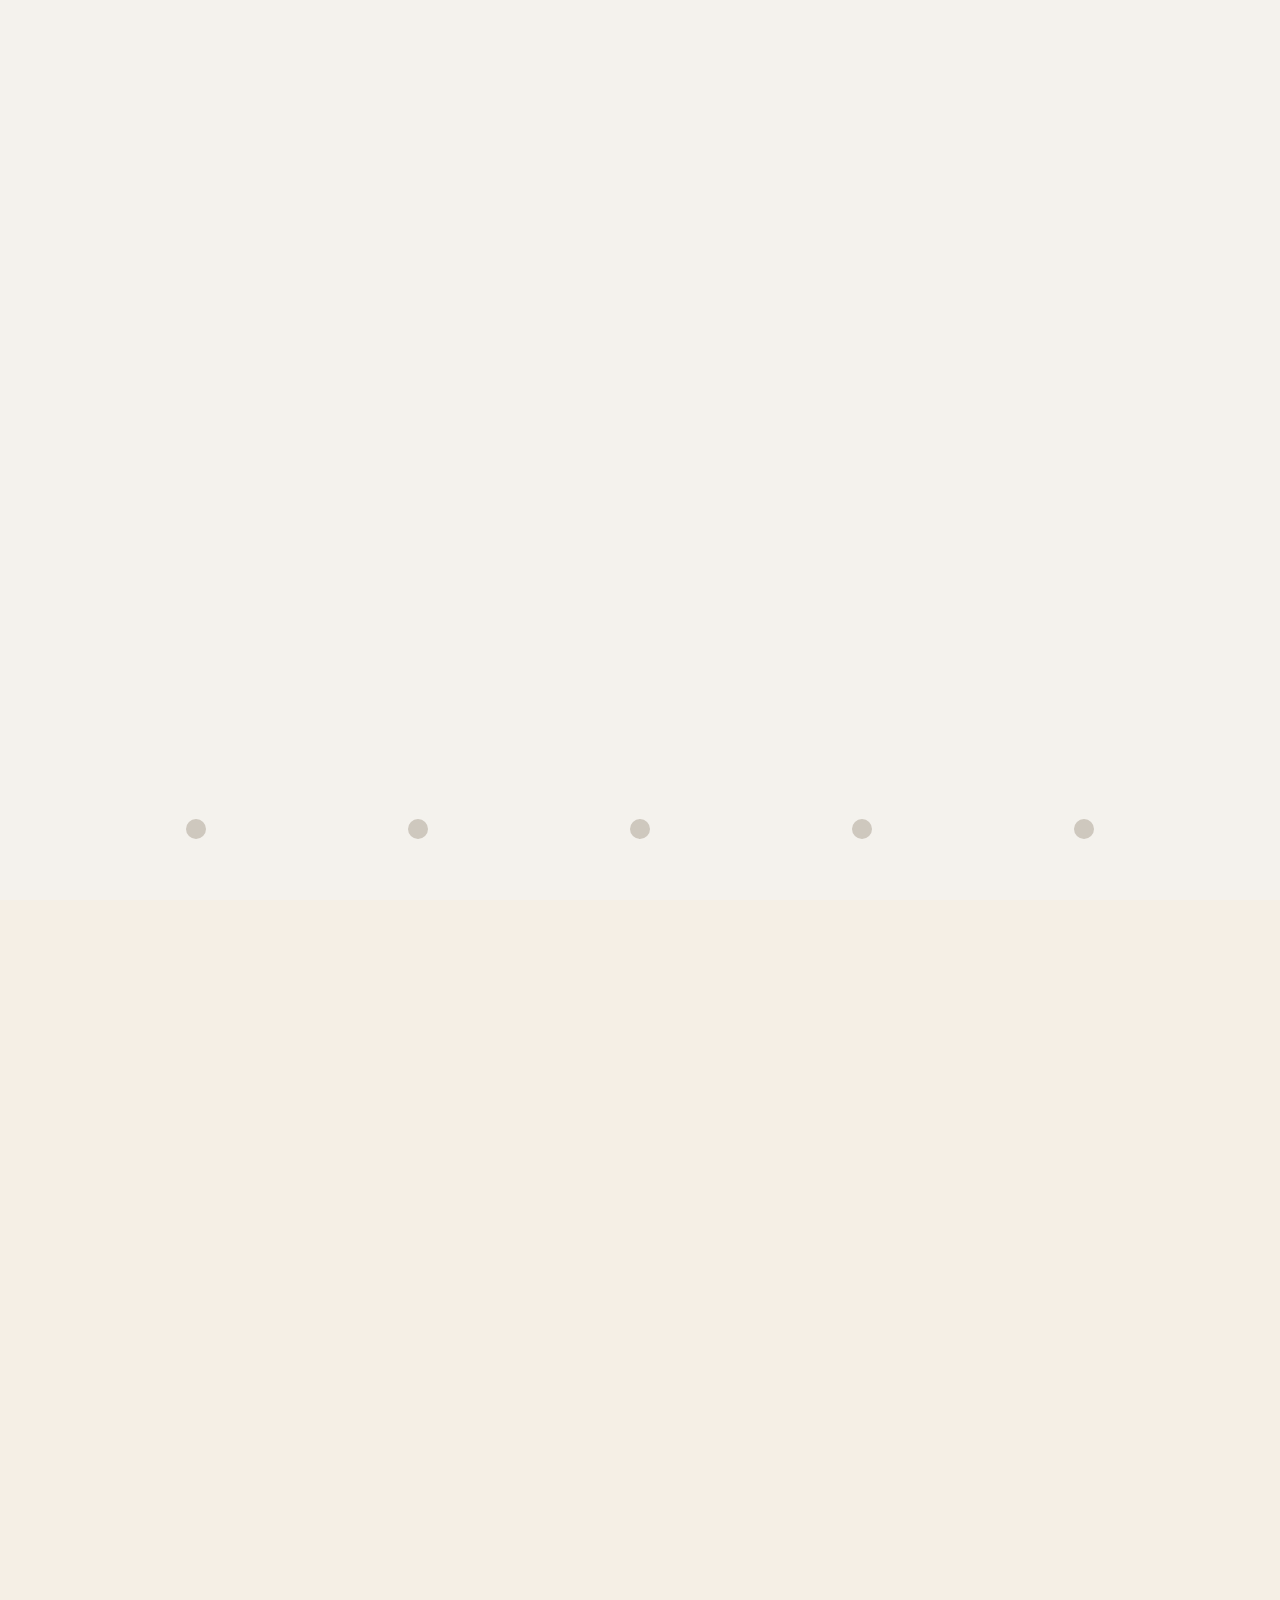
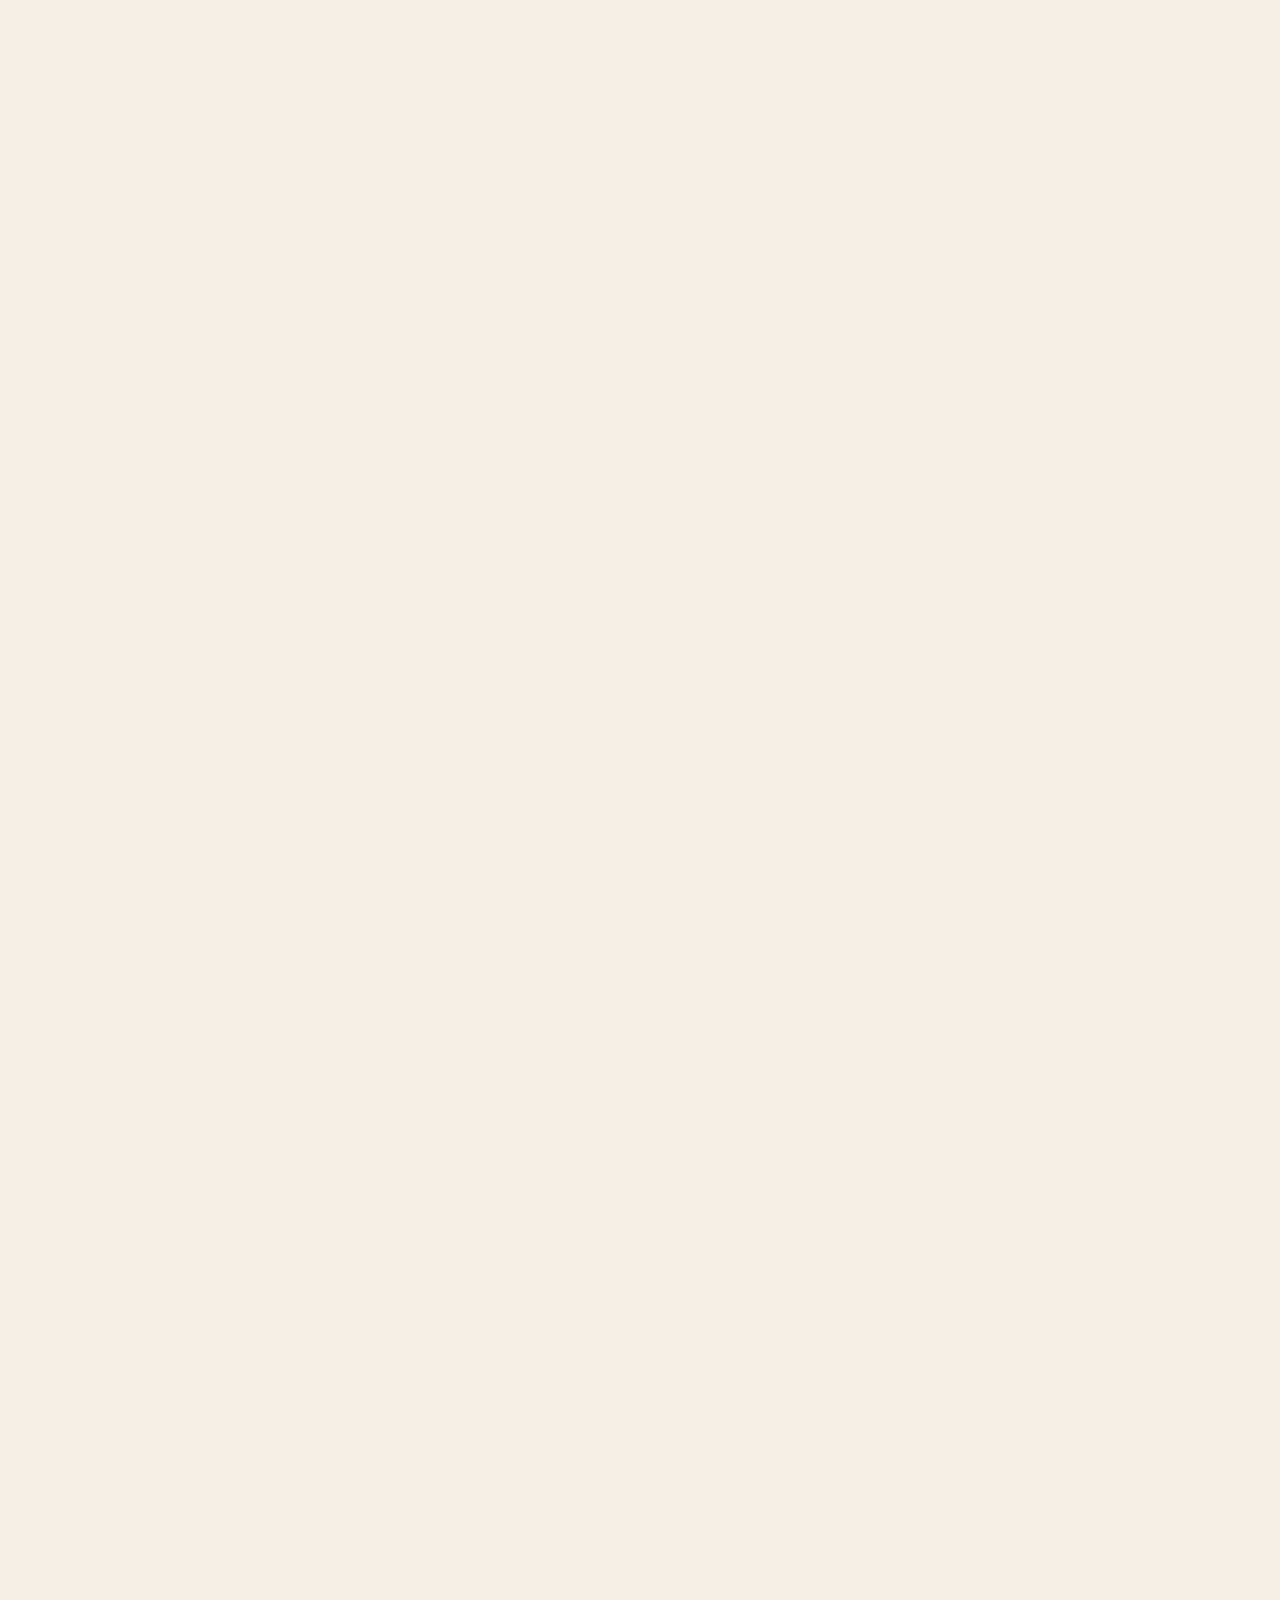
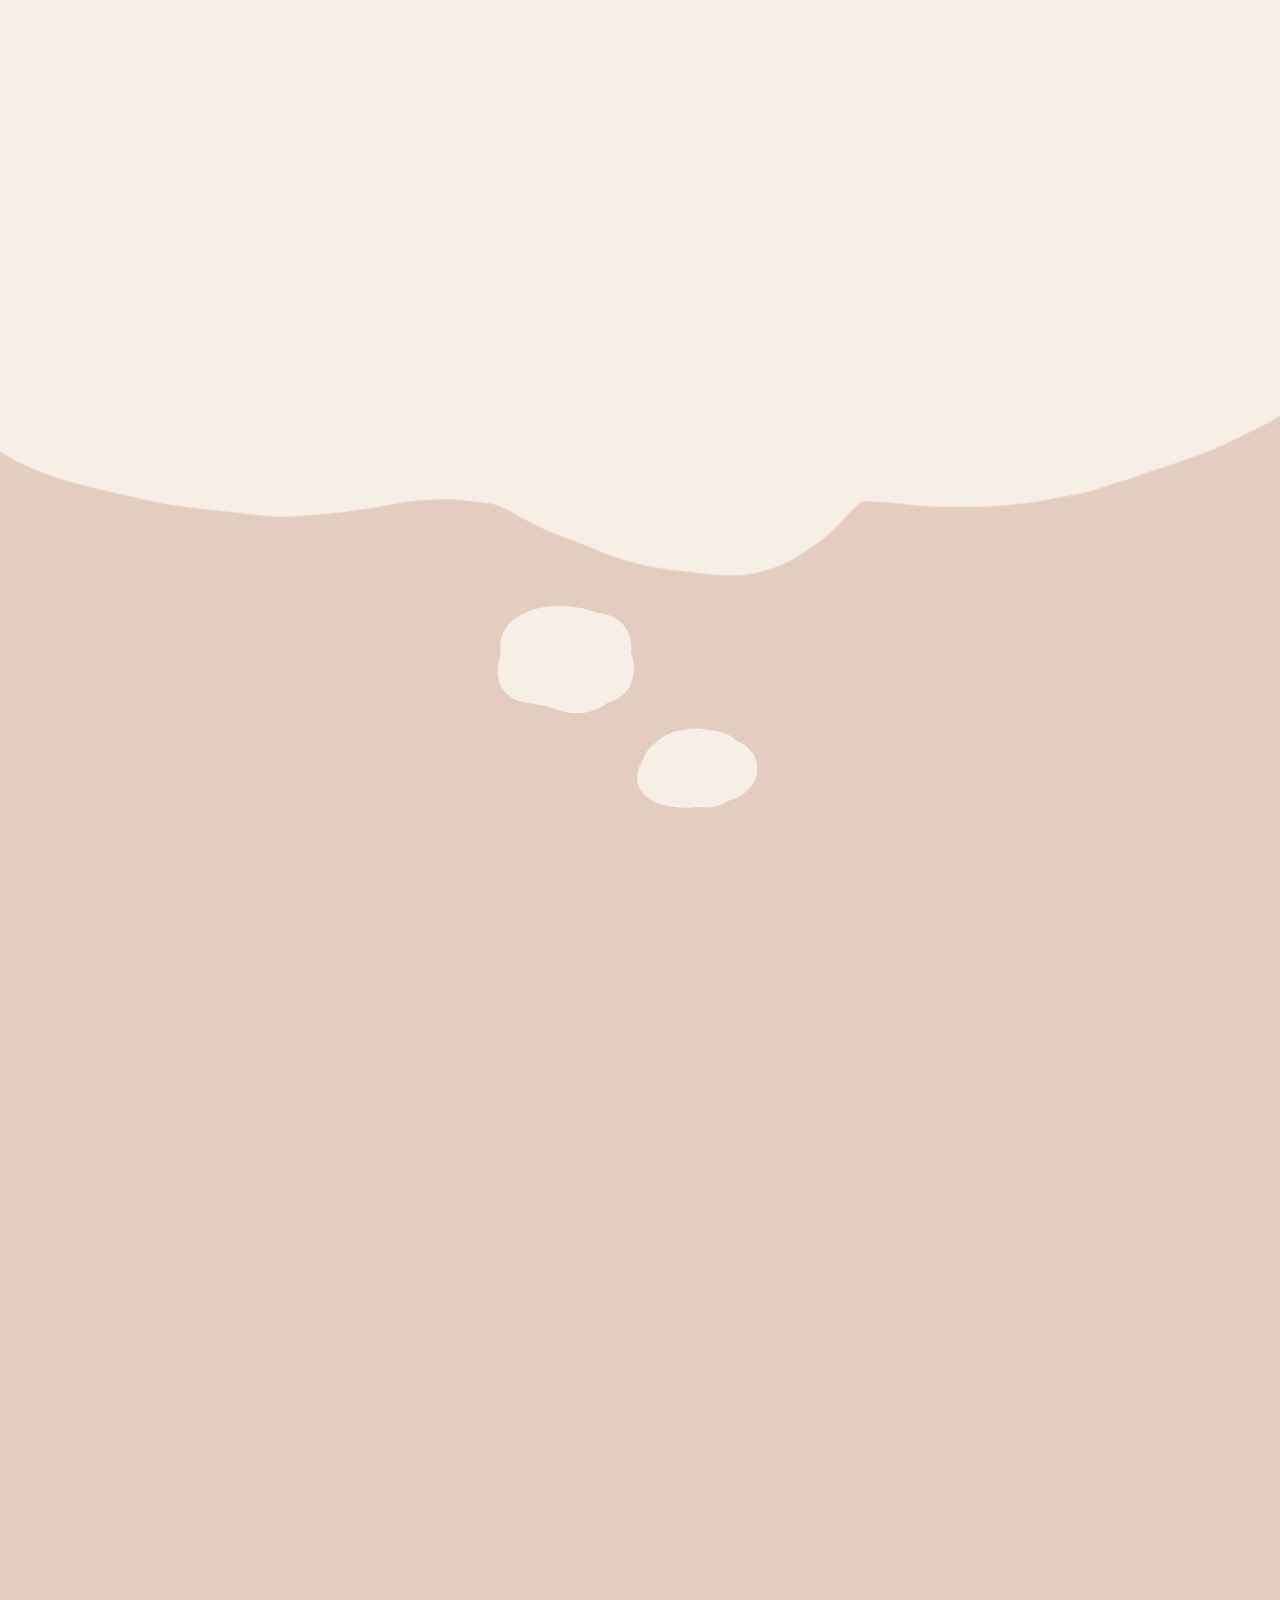
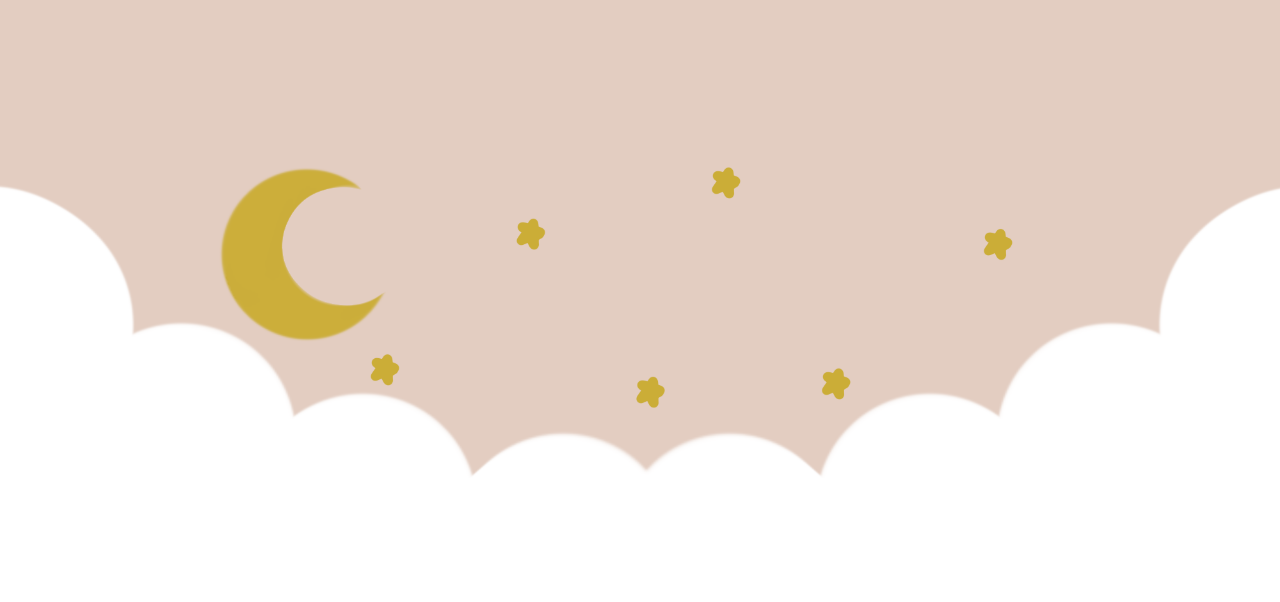
==== index.html @ 7e140991 "Add files via upload" ====
<!DOCTYPE html>
<html lang="ja">
<head>
    <meta charset="UTF-8">
    <meta name="viewport" content="width=device-width, initial-scale=1.0">

    <!-- フォント -->
    <link rel="preconnect" href="https://fonts.googleapis.com">
    <link rel="preconnect" href="https://fonts.gstatic.com" crossorigin>
    <link href="https://fonts.googleapis.com/css2?family=Noto+Sans+JP&family=Zen+Maru+Gothic&display=swap" rel="stylesheet">

    <!-- ファビコン -->
    <link rel="icon" href="./img/favicon.ico" />
    <link rel="apple-touch-icon" sizes="180x180" href="./img/favicon.ico">

    <!-- script jquery -->
    <script src="https://code.jquery.com/jquery-3.6.1.min.js"></script>
    <script src="./main.js"></script>


    <!-- 横スクロール -->
    <!-- <script src="https://cdnjs.cloudflare.com/ajax/libs/gsap/3.10.4/gsap.min.js"></script>
    <script src="https://cdnjs.cloudflare.com/ajax/libs/gsap/3.10.4/ScrollTrigger.min.js"></script> -->

    <!-- css -->
    <link rel="stylesheet" href="./style.css">

    <title>ポートフォリオ</title>

</head>
<body class="scroll scroll1">


    <div id="splash">
        <div id="splash_logo"></div>
    </div>

    <!-- ヘッダー -->

    <header>

        <!-- ナビゲーション -->


        <nav class="nav-1">
            <ul class="nav-2">
                <li>
                    <a href="#section1" class="box01 b1">
                        <div class="pop1">
                            <div class="pop"></div>
                        </div>
                    </a>
                </li>

                <li>
                    <a href="#section2"  class="box02 b1">
                        <div class="pop1">
                            <div class="pop"></div>
                        </div>
                    </a>
                </li>

                <li>
                    <a href="#section3"  class="box03 b1">
                        <div class="pop1">
                            <div class="pop"></div>
                        </div>
                    </a>
                </li>

                <li>
                    <a href="#section4"  class="box04 b1">
                        <div class="pop1">
                            <div class="pop"></div>
                        </div>
                    </a>
                </li>

                <li>
                    <a href="#section5"  class="box05 b1">
                        <div class="pop1">
                            <div class="pop"></div>
                        </div>
                    </a>
                </li>
            </ul>
        </nav>

        <!-- スマホナビゲーション 500px -->

        <nav class="sumaho">
            <nav class="button" id="target"></nav>

            <nav id="resnav" class="nav">

                <ul>
                    <li>
                        <a href="#section1">
                            <div class="btn"><h3>ごあいさつ</h3></div>
                        </a>
                    </li>

                    <li>
                        <a href="#section2">
                            <div class="btn"><h3>お<ruby>仕事<rt>しごと</rt></ruby>について</h3></div>
                        </a>
                    </li>

                    <li>
                        <a href="#section3">
                            <div class="btn"><h3><ruby>自己紹介<rt>じこしょうかい</rt></ruby></h3></div>
                        </a>
                    </li>

                    <li>
                        <a href="#section4">
                            <div class="btn"><h3><ruby>制作物<rt>せいさくぶつ</rt></ruby></h3></div>
                        </a>
                    </li>

                    <li>
                        <a href="#section5">
                            <div class="btn"><h3>お<ruby>問<rt>と</rt></ruby>い<ruby>合<rt>あ</rt></ruby>わせ</h3></div>
                        </a>
                    </li>

                </ul>

            </nav>
        </nav>


    </header>


    <!-- メイン -->
    
    <main class="mainscr scroll2">

        

        <!-- 一枚目 -->

        <section class="first secscr item" id="section1">

            <div class="box1">

                <!-- 左 -->
                <div class="box-left1">

                    <div class="pic">
                        <img src="./img/sec01.png" alt="はじめまして" class="anime2">
                    </div>
                
                    <div class="text1 anime3">
                        <h3>
                            ポートフォリオをご<ruby>覧<rt>らん</rt></ruby>いただき、ありがとうございます。
                        </h3>
                        <h3>
                            おおたに まゆみ と<ruby>申<rt>もう</rt></ruby>します。
                        </h3>
                        <h3>
                            <ruby>最後<rt>さいご</rt></ruby>までご<ruby>覧<rt>らん</rt></ruby>いただければ<ruby>幸<rt>さいわ</rt></ruby>いです。
                        </h3>
                        <h3 class="kurikku">
                            <ruby>下<rt>した</rt></ruby>の<ruby>丸<rt>まる</rt></ruby>いボタンをクリックして、お<ruby>進<rt>すす</rt></ruby>みください。
                        </h3>
                    </div>
                
                </div>

                <!-- 右 -->
                <div class="box-right1">
                    <div class="anime1 fuwa1 fuwa2">
                        <img src="./img/sec1-2.png" class="image" alt="まばたき１">
                        <img src="./img/sec1-1.png" class="image" alt="まばたき２">
                        <img src="./img/sec1-2.png" class="image" alt="まばたき１">
                        <img src="./img/sec1-1.png" class="image" alt="まばたき２">
                        <img src="./img/sec1-3.png" class="image" alt="手を振る">
                    </div>
                </div>

            </div>

        </section>


        <!-- 二枚目 -->

        <section class="second secscr item" id="section2">
            <div class="box2 fadein1"></div>
            <div class="box1">

                <!-- 左 -->
                <div class="box-left1">

                    <div class="pic">
                        <img src="./img/sec02.png" alt="お仕事について"  class="fadein2">
                    </div>
                
                    <div class="text1 fadein3">
                        <h3>
                            <ruby>前職<rt>ぜんしょく</rt></ruby>では、<ruby>介護福祉士<rt>かいごふくしし</rt></ruby>をしていました。
                            <ruby>引<rt>ひ</rt></ruby>っ<ruby>越<rt>こ</rt></ruby>しが<ruby>決<rt>き</rt></ruby>まったとき、
                            なにか<ruby>別<rt>べつ</rt></ruby>のことにも<ruby>挑戦<rt>ちょうせん</rt></ruby>してみたいと<ruby>考<rt>かんが</rt></ruby>え、プログラミングに<ruby>手<rt>て</rt></ruby>を<ruby>出<rt>だ</rt></ruby>しました。
                            まだまだ<ruby>経験不足<rt>けいけんぶそく</rt></ruby>ではありますが、<ruby>身<rt>み</rt></ruby>に<ruby>付<rt>つ</rt></ruby>けられるように
                            <ruby>頑張<rt>がんば</rt></ruby>っています。
                        </h3>
                    </div>
                
                </div>

                <!-- 右 -->
                <div class="box-right1">
                    <div class="fuwa1 fadein1 img2">
                        <img src="./img/sec2-1.png"  class="image2" alt="洗濯物を干す１">
                        <img src="./img/sec2-2.png"  class="image2" alt="洗濯物を干す２">
                    </div>
                </div>

            </div>

        </section>

        
        

        <!-- 三枚目 -->
    
        <section class="third secscr item" id="section3">
            <div class="box3 fadein1"></div>
            <div class="box1">

                <!-- 左 -->
                <div class="box-left1">

                    <div class="pic">
                        <img src="./img/sec03.png" alt="自己紹介" class="fadein2">
                    </div>
                
                    <div class="text1  fadein3 read">
                        <h3>
                            <ruby>食<rt>た</rt></ruby>べることが<ruby>好<rt>す</rt></ruby>きです。<ruby>同居人<rt>どうきょにん</rt></ruby>と、
                            おいしいものを<ruby>食<rt>た</rt></ruby>べることが<ruby>最近<rt>さいきん</rt></ruby>の<ruby>幸<rt>しあわ</rt></ruby>せです。
                            お<ruby>休<rt>やす</rt></ruby>みの<ruby>日<rt>ひ</rt></ruby>には、ドライブをしながらスタバの<ruby>新作<rt>しんさく</rt></ruby>を
                            <ruby>飲<rt>の</rt></ruby>んだり、アニメやドラマを<ruby>一気見<rt>いっきみ</rt></ruby>しています。
                            <ruby>最近<rt>さいきん</rt></ruby>は、〇を<ruby>見<rt>み</rt></ruby>ています。
                        </h3>
                        <a href="./自己紹介詳細/index.html">... Read more</a>
                    </div>
                
                </div>

                <!-- 右 -->
                <div class="box-right1">
                    <div class="fuwa1 fadein1">
                        <img src="./img/sec3.png"  class="image3" alt="食べる">
                    </div>
                </div>

            </div>
        </section>

        <!-- 四枚目 -->

        <section class="first secscr item" id="section4">
            <div class="box4 fadein1"></div>
            <div class="box1">

                <!-- 左 -->
                <div class="box-left1">

                    <div class="pic">
                        <img src="./img/sec04.png" alt="制作物" class="fadein2">
                    </div>
                
                    <div class="text1 fadein3 read">
                        <h3>
                            <ruby>学校<rt>がっこう</rt></ruby>での<ruby>制作物<rt>せいさくぶつ</rt></ruby>をまとめました。
                            <ruby>少<rt>すく</rt></ruby>なくはありますが、ご<ruby>覧<rt>らん</rt></ruby>いただけると<ruby>幸<rt>さいわ</rt></ruby>いです。
                        </h3>
                        <a href="./制作物/index.html">... Read more</a>
                    </div>
                
                </div>

                <!-- 右 -->
                <div class="box-right1">
                    <div class="fuwa1 fadein1">
                        <img src="./img/sec4-1.png"  class="image4" alt="湯気とお風呂">
                        <img src="./img/sec4-2.png"  class="image4" alt="湯気とお風呂">
                    </div>
                </div>

            </div>

        </section>
        <div class="dream">
            <img src="./img/dream.png" alt="夢">
        </div>

        <!-- 五枚目 -->
 
        <section class="first secscr item  night" id="section5">
            <div class="box5 fadein1"></div>
            <div class="box1 last">

                <!-- 左 -->
                <div class="box-left1">

                    <div class="pic">
                        <img src="./img/sec05.png" alt="見てくださり、ありがとうございました" class="fadein2">
                    </div>
                
                    <div class="text1 fadein3">
                        <h3>
                            ここまでご<ruby>覧<rt>らん</rt></ruby>いただき、ありがとうございました。
                            なにかございましたら、<ruby>下記<rt>かき</rt></ruby>よりお<ruby>気軽<rt>きがる</rt></ruby>にご<ruby>連絡<rt>れんらく</rt></ruby>ください。
                        </h3>
                        <div class="mail">
                            <a href="mailto:">
                                <img src="./img/mail.png" alt="メール">
                                お問い合わせ
                            </a>
                        </div>
                    </div>
                
                </div>

                <!-- 右 -->
                <div class="box-right1">
                    <div class="fuwa1 fadein1">
                        <img src="./img/sec5-1.png"  class="image5" alt="寝てる">
                        <img src="./img/sec5-2.png"  class="image5" alt="寝てる">
                    </div>
                </div>

            </div>

        </section>
    
    </main>

    <!-- フッター -->
    <footer>
            <img src="./img/footer.png" alt="夜の空の上">
    </footer>
    
    <!-- レスポンシブ ナビ -->
    <script>

// ナビゲーションが消える
$(window).scroll(function () {
    var check = window.pageYOffset; //現在のスクロール位置を取得
    var docHeight = $(document).height(); //ページ全体の高さを取得
    var dispHeight = $(window).height(); //表示されている高さを取得
    if(check > docHeight-dispHeight-60){ //消えるときのフッターからの距離を数字で調整※サイトに合わせて変更
      $('.nav-1').fadeOut(300); //数字が大きいほどゆっくり消える
    }else{
      $('.nav-1').fadeIn(300); //数字が大きいほどゆっくり出る
    }
  });



$(function () {
  $('#target').click(() => {
    $('#target').toggleClass('button2');
    $('#resnav').toggleClass('nav_active');
  });
  // ナビ内リンクでジャンプ時、メニューを閉じる

  $('.btn').click(() => {
    $('#target').removeClass('button2');
    $('#resnav').removeClass('nav_active');
  });
});
    </script>
    
</body>
</html>
---- style.css ----
@charset "utf-8";

* {
    margin: 0;
    padding: 0;
    box-sizing: border-box;
}


/* 共通 */

h3,
a {
    /* 文字 */
    font-family: 'Noto Sans JP', sans-serif;
    font-family: 'Zen Maru Gothic', serif;
    font-size: 16px;
    text-decoration: none;
}

h3 {
    color: #665f51;
}

.secscr a {
    color:  rgb(227, 205, 193);
}

html {
    background: #f5efe5;

    /* スクロールゆっくり */
    scroll-behavior: smooth;
}

h3 {
    line-height: 2;
}

section {
    /* 横幅指定 */
    height: 100vh;
    margin: 0 auto;
    position: relative;
}


/* おためしローディング */
/* Loading背景画面設定　*/
#splash {
  /*fixedで全面に固定*/
    position: fixed;
    width: 100%;
    height: 100%;
    z-index: 9999;
    background: #f4f4f4;
    text-align:center;
  }
  
  
  /* fadeUpをするアイコンの動き */
  .fadeUp{
  animation-name: fadeUpAnime;
  animation-duration:0.5s;
  animation-fill-mode:forwards;
  opacity: 0;
  }
  
  @keyframes fadeUpAnime{
    from {
      opacity: 0;
    transform: translateY(100px);
    }
  
    to {
      opacity: 1;
    transform: translateY(0);
    }
  }


/* 横スクロール */
/* .item {
    height: 100vh;
    display: flex;
    justify-content: center;
    align-items: center;
}

.scroll1{
    overflow: hidden;
  }

.scroll2{
    display: flex;
  } */

    /* ぴたっスクロール */

    /* .mainscr {
        overflow: auto;
        scroll-snap-type: y mandatory;
        height: 100vh;
      }
      .secscr {
        scroll-snap-align: start;
        height: 100vh;
      } */

/* ナビゲーション */

.nav-2 {
    list-style: none;
    width: 100%;
    display: flex;
    flex-direction: row;
    justify-content: space-evenly;
}

.nav-1 {
    position: fixed;
    bottom: 5%;
    width: 100%;
    z-index: 3;
}

li {
    text-decoration: none;
}

.sumaho {
    display: none;
}



/* メイン */

/* セクション 共通 */

.box1 {
    display: flex;
    justify-content: space-between;
    width: 70%;
    margin: 0 auto;

    /* 中央表示 */
    position: absolute;
    top: 47%;
    left: 50%;
    transform: translate(-50%,-50%);

}

div img {
    width: 100%;
}

.box-left1,
.box-right1 {
    width: 50%;
}

/* 左側 */
.text1 {
    margin: 10% 0;
    position: relative;
    padding-left: 24px;
}

.pic {
    margin-top: 10%;
}


.read a {
    position: absolute;
    right: 0;
    color: #665f51;
    display: block;
    padding: 1rem;
}

/* 右側 */

/* １セクションめ */
.fuwa1 img {
    animation: change-img-anim 3s 1;
    position: absolute;
}


.fuwa1 {
    position: relative;
}

.fuwa2 img {
    animation: change-img-anim2 3s 1;
    position: absolute;
    opacity: 0;
}

.image:nth-of-type(1) {
  animation-delay: 0s;
}
.image:nth-of-type(2) {
  animation-delay: .5s;
}
.image:nth-of-type(3) {
    animation-delay: 1s;
  }
  .image:nth-of-type(4) {
    animation-delay: 1.5s;
  }
.image:nth-of-type(5) {
  animation-delay: 2.5s;
  animation-fill-mode: both;
}

@keyframes change-img-anim2 {
  0%{ opacity: 0}
  30%{ opacity: 0;}
  36%{ opacity: 0.5;}
  45%{ opacity: 1;}
  100%{ opacity: 1;}
}


/* 2セクションめ */

.image2:nth-of-type(1) {
    animation-delay: 0s;
    animation: change-img-anim-first 3s 1;
    animation-fill-mode: both;
  }

  .image2:nth-of-type(2) {
    animation-delay: 1s;
    animation-fill-mode: both;
  }

  @keyframes change-img-anim-first {
    0%{ opacity: 1;}
    30%{ opacity: 1;}
    36%{ opacity: 1;}
    45%{ opacity: 1;}
    100%{ opacity: 0;}
  }

  @keyframes change-img-anim {
    0%{ opacity: 0;}
    30%{ opacity: 0;}
    36%{ opacity: 1;}
    45%{ opacity: 1;}
    100%{ opacity: 1;}
  }


  /* 3セクションめ */
  .image3 {
    animation-delay: 0s;
    animation: changeimg 3s 1;
    animation-fill-mode: both;
  }

  @keyframes changeimg {
    0%{ opacity: 0;}
    30%{ opacity: 0;}
    36%{ opacity: 1;}
    45%{ opacity: 1;}
    100%{ opacity: 1;}
  }

  /* 4セクションめ */
  .image4:nth-of-type(1) {
    animation-delay: 0s;
    animation: animation4 10s infinite;
  }

  .image4:nth-of-type(2) {
    opacity: 1;
  }

  @keyframes animation4 {
    0%{ opacity: 1;}
    20%{ opacity: 0;}
    40%{ opacity: 1;}
    60%{ opacity: 0;}
    80%{ opacity: 1;}
    100%{ opacity: 0;}
  }


  /* 5セクションめ */
  .image5:nth-of-type(1) {
    animation-delay: 0s;
    animation: animation5 10s infinite;
  }

  .image5:nth-of-type(2) {
    animation-delay: 0s;
    animation: animation52 10s infinite;
  }

  @keyframes animation5 {
    0%{ opacity: 1;}
    20%{ opacity: 0;}
    40%{ opacity: 1;}
    60%{ opacity: 0;}
    80%{ opacity: 1;}
    100%{ opacity: 0;}
  }

  @keyframes animation52 {
    0%{ opacity: 0;}
    20%{ opacity: 1;}
    40%{ opacity: 0;}
    60%{ opacity: 1;}
    80%{ opacity: 0;}
    100%{ opacity: 1;}
  }




/* 洗濯物 */


.box2 {
  background: url(./img/sec2-0.png);
  background-position: left 100px top 0;
  background-size: 30%;
  background-repeat: no-repeat;
  height: 400px;
}

.box3 {
  background: url(./img/sec3-0.png);
  background-position: left 140px top 0;
  background-size: 25%;
  background-repeat: no-repeat;
  height: 400px;
}

.box4 {
  background: url(./img/sec4-0.png);
  background-position: left 80px top 40px;
  background-size: 25%;
  background-repeat: no-repeat;
  height: 500px;
}

.box5 {
  background: url(./img/sec5-0.png);
  background-position: left 60px top 80px;
  background-size: 25%;
  background-repeat: no-repeat;
  height: 500px;
}



/* アニメーション ふわっと出てくる */
/* section2以降 */
/* .fadein1, */
/* .fadein2,
.fadein3 {
    opacity: 0;
    transition: opacity 1s;
}

.fadein1 {
  display: none;
  transition: opacity 1s;
}


.fadein2 {
    transition-delay: .5s;
}

.fadein3 {
    transition-delay: .7s;
} */



/* ふわ */

.fadein1,
.fadein2,
.fadein3 {
  opacity: 0;
  visibility: hidden;
  transition: opacity 1s,visibility 1s, transform 1s;
}

.img2 {
  display: none;
}

.fadein2 {
  transition-delay: .5s;
}

.fadein3 {
  transition-delay: .7s;
} 

.scroll {
  opacity: 1;
  visibility: visible;
  display: block;
}

/* セクション１ アニメーション */
.anime1,
.anime2,
.anime3{
    animation-name:fadeInAnime;
    animation-duration:1s;
    animation-fill-mode:forwards;
    opacity:0;
    }
    
    @keyframes fadeInAnime{
      from {
        opacity: 0;
      }
    
      to {
        opacity: 1;
      }
    }

.anime2 {
    animation-delay: 3.5s;
}

.anime3 {
    animation-delay: 4s;
}

/* 最終セクション 夜 */
.dream {
  background-color: rgb(227, 205, 193);
}

.dream img {
  width: 100%;
  height: 50vh;
}

.night {
    background:  rgb(227, 205, 193);
}

  footer {
    background:   rgb(227, 205, 193);
    /* height: 50vh; */
  }

.mail img {
    width: 48px;
    padding-right: 20px;
    vertical-align: sub;
}

.mail {
    margin: 20%;
    text-align: center;
}

.mail a {
    color: #665f51;
    font-size: 24px;
}

.last {
    margin-top: 4rem;
}

footer img {
  width: 100%;
  vertical-align:top;
}

  /* ナビゲーションアイコン  */

.pop {
    background: #a0937d;
    border-radius: 50px;
    width: 20px;
    height: 20px;
}


.b1 {
  display: block;
  padding: 1rem;
}

/* .block {
    z-index: 2;
    animation: fadeIn linear both;
  animation-timeline: view(block);
  animation-range: entry 25% cover 50%;
} */




  /* スクロールバー */

  ::-webkit-scrollbar {
    width: 10px;
    height: 10px;
  }
   
  ::-webkit-scrollbar-thumb {
    background: #a0937d;
    border-radius: 5px;
  }

  ::-webkit-scrollbar-track {
    background:  rgba(231, 212, 181,.3);
    border-radius: 5px;
  }



/* レスポンシブ */

/* レスポンシブ ナビゲーション */
.nav {
    background: #a0937d;
    height: 100vh;
    text-align: center;
    position: fixed;
    width: 100%;
    z-index: 99;

    /* ボタン押す前 */
    bottom: 100%;
    transition: all .8s;
}

.nav ul {
    padding-top: 25vh;    
}

.btn {
    padding: 4%;
}

.nav h3 {
    color: #f5efe5;
}

.nav_active {
    bottom: 0%;
}

/* ボタン */


.button {
  /* 見た目 */
  background: url(./img/resicon1.png);
  background-size: cover;
  z-index: 999;
  height: 100px;
  width: 100px;
  position: fixed;
  top: 0px;
  right: 0px;
  transition: all .5s;
}

.button2 {
  background: url(./img/resicon2.png);
  background-size:cover;
  transition: all .5s;
}

/* レスポンシブ */

@media screen and (min-width:638px)and (max-width:1015px) {
  .mail {
    margin: 6% auto 20% auto
}

.dream img {
  height: 30vh;
}

}


/* スマホ */

@media screen  and (min-width:320px) and (max-width:638px) {
  .mail {
    margin: 6% auto 20% auto
}

  .nav-1,
  .nav-2,
  .kurikku {
    display: none;
  }
  
  .sumaho {
    display: block;
}

  .box1 {
    /* display: block; */
    flex-direction: column-reverse;
    transform: translate(-50%,-17%);
  }

  .box-right1 img {
    transform: translate(32%,-75%);
    width: 60%;
  }

  .pic img {
    width: 70%;
    transform: translate(20%,37%);
  }

  section {
    position: relative;
  }


  .box-right1,
    .box-left1 {
      width: 100%;
    }

  .pic {
    margin-top: 0;
  }

    .fuwa1 {
      position: relative;
    }

    .fuwa1 img {
      position: absolute;
    }

    .dream img {
      height: 20vh;
    }


    /* 洗濯物 */
    .box2 {
      background-position: left 15% top 0;
      background-size: 40%;
    }
    
    .box3 {
      background-position: left 20% top 16%;
      background-size: 30%;
    }
    
    .box4 {
      background-position: left 10% top 20%;
      background-size: 35%;
    }
    
    .box5 {
      background-position: left 15% top 13%;
      background-size: 40%;
    }

    .last {
      margin: 0;
    }
    
}
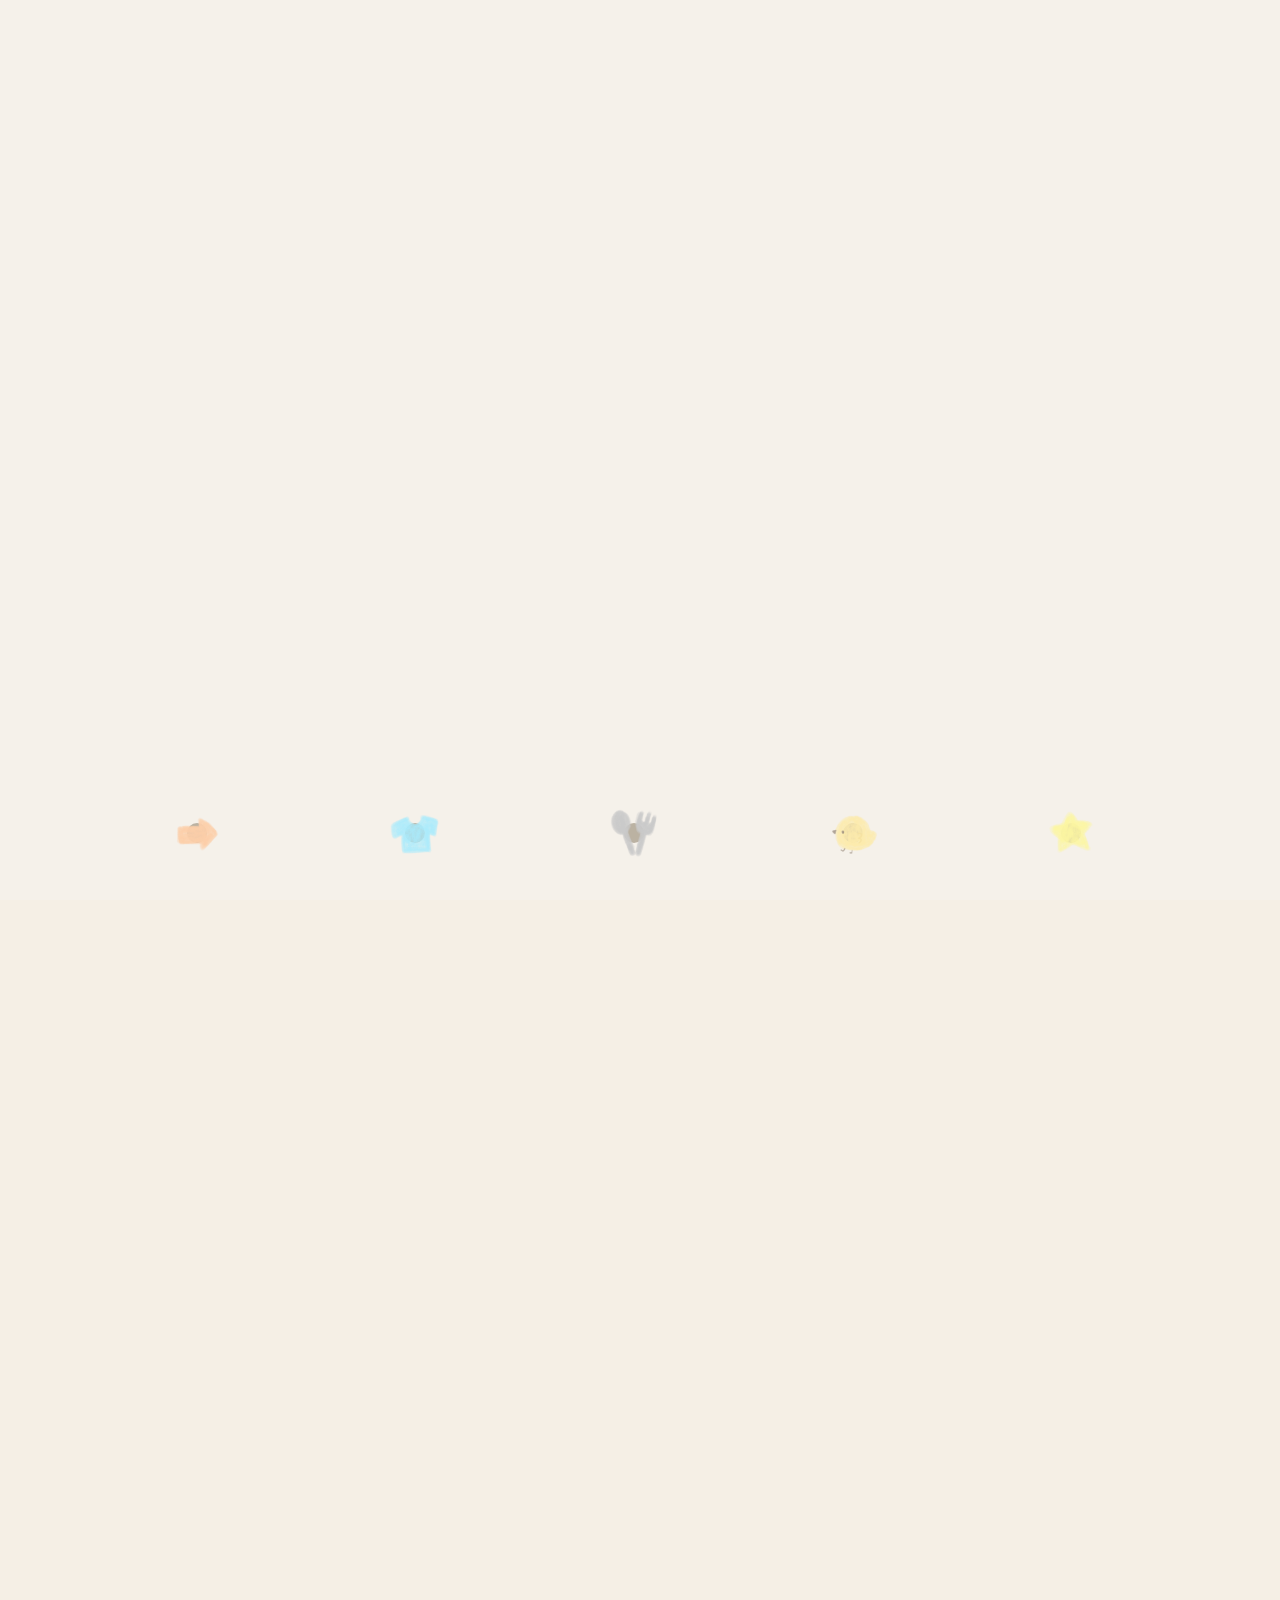
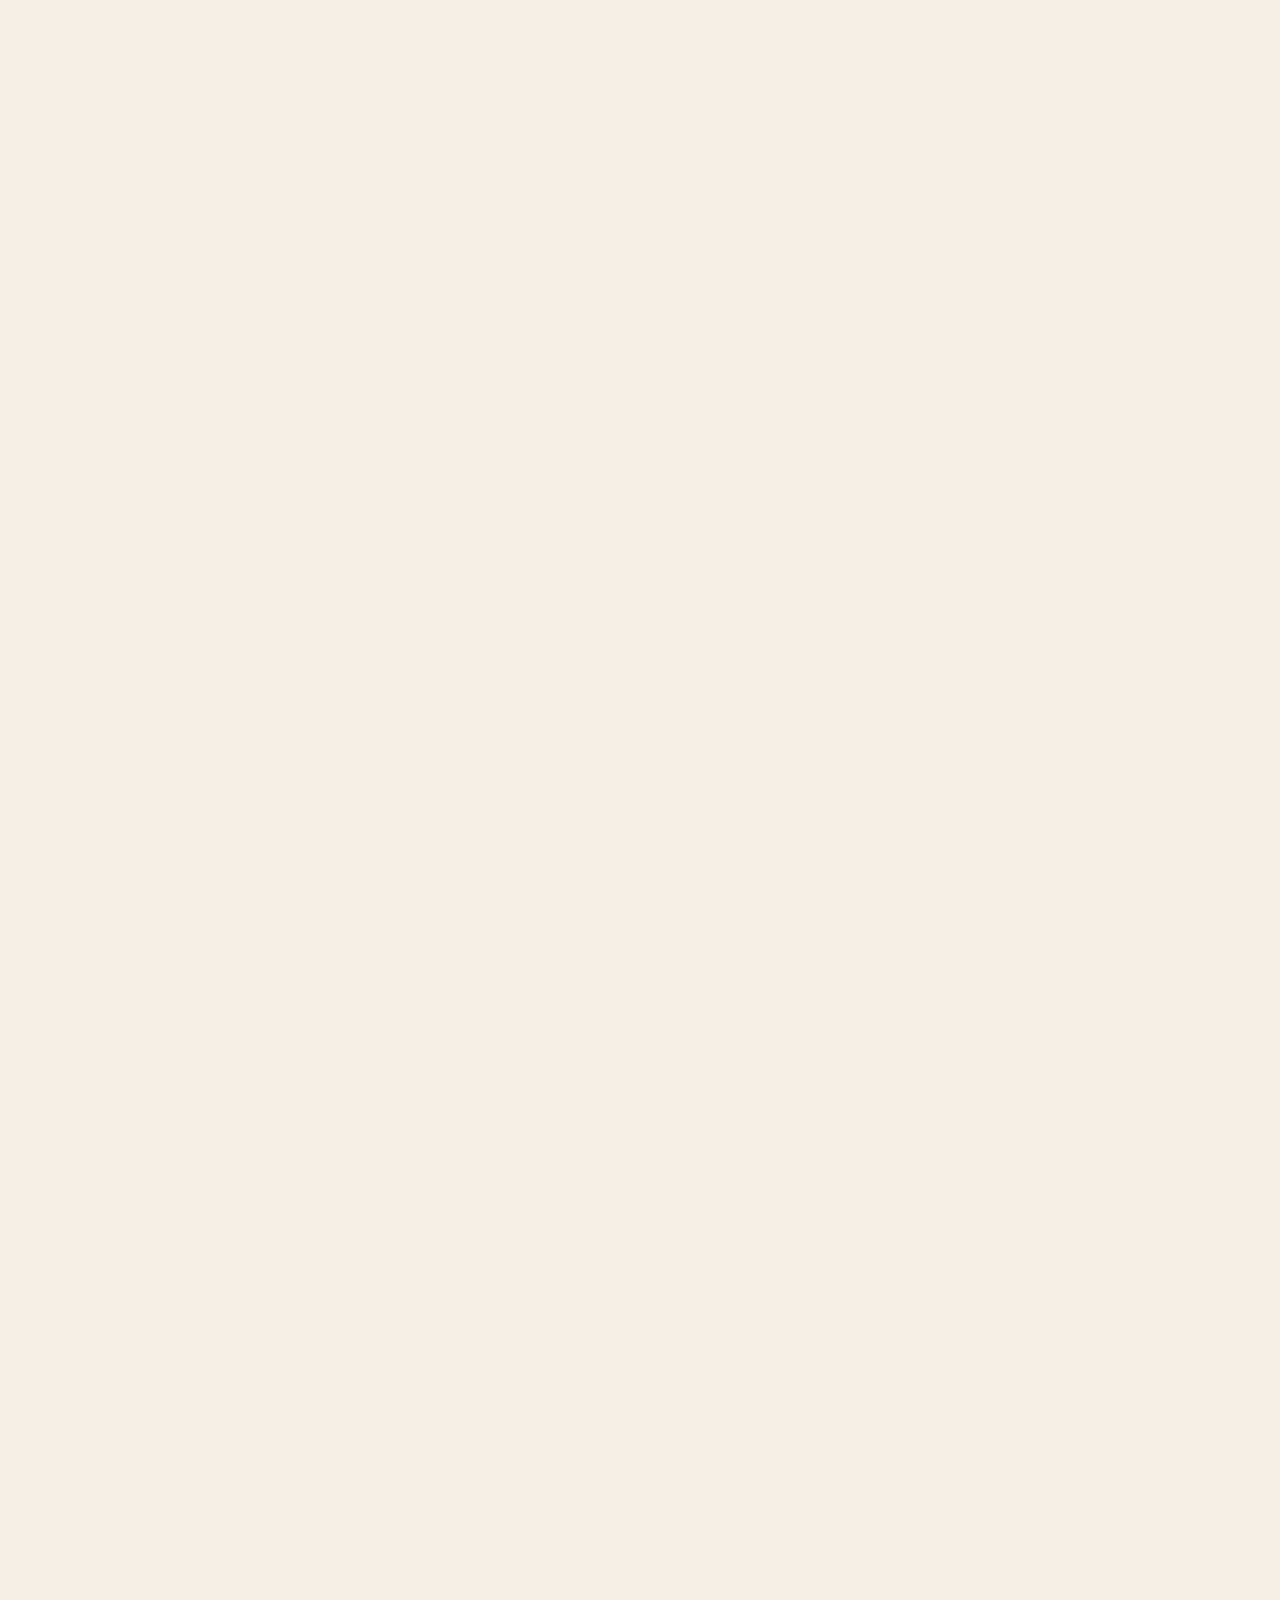
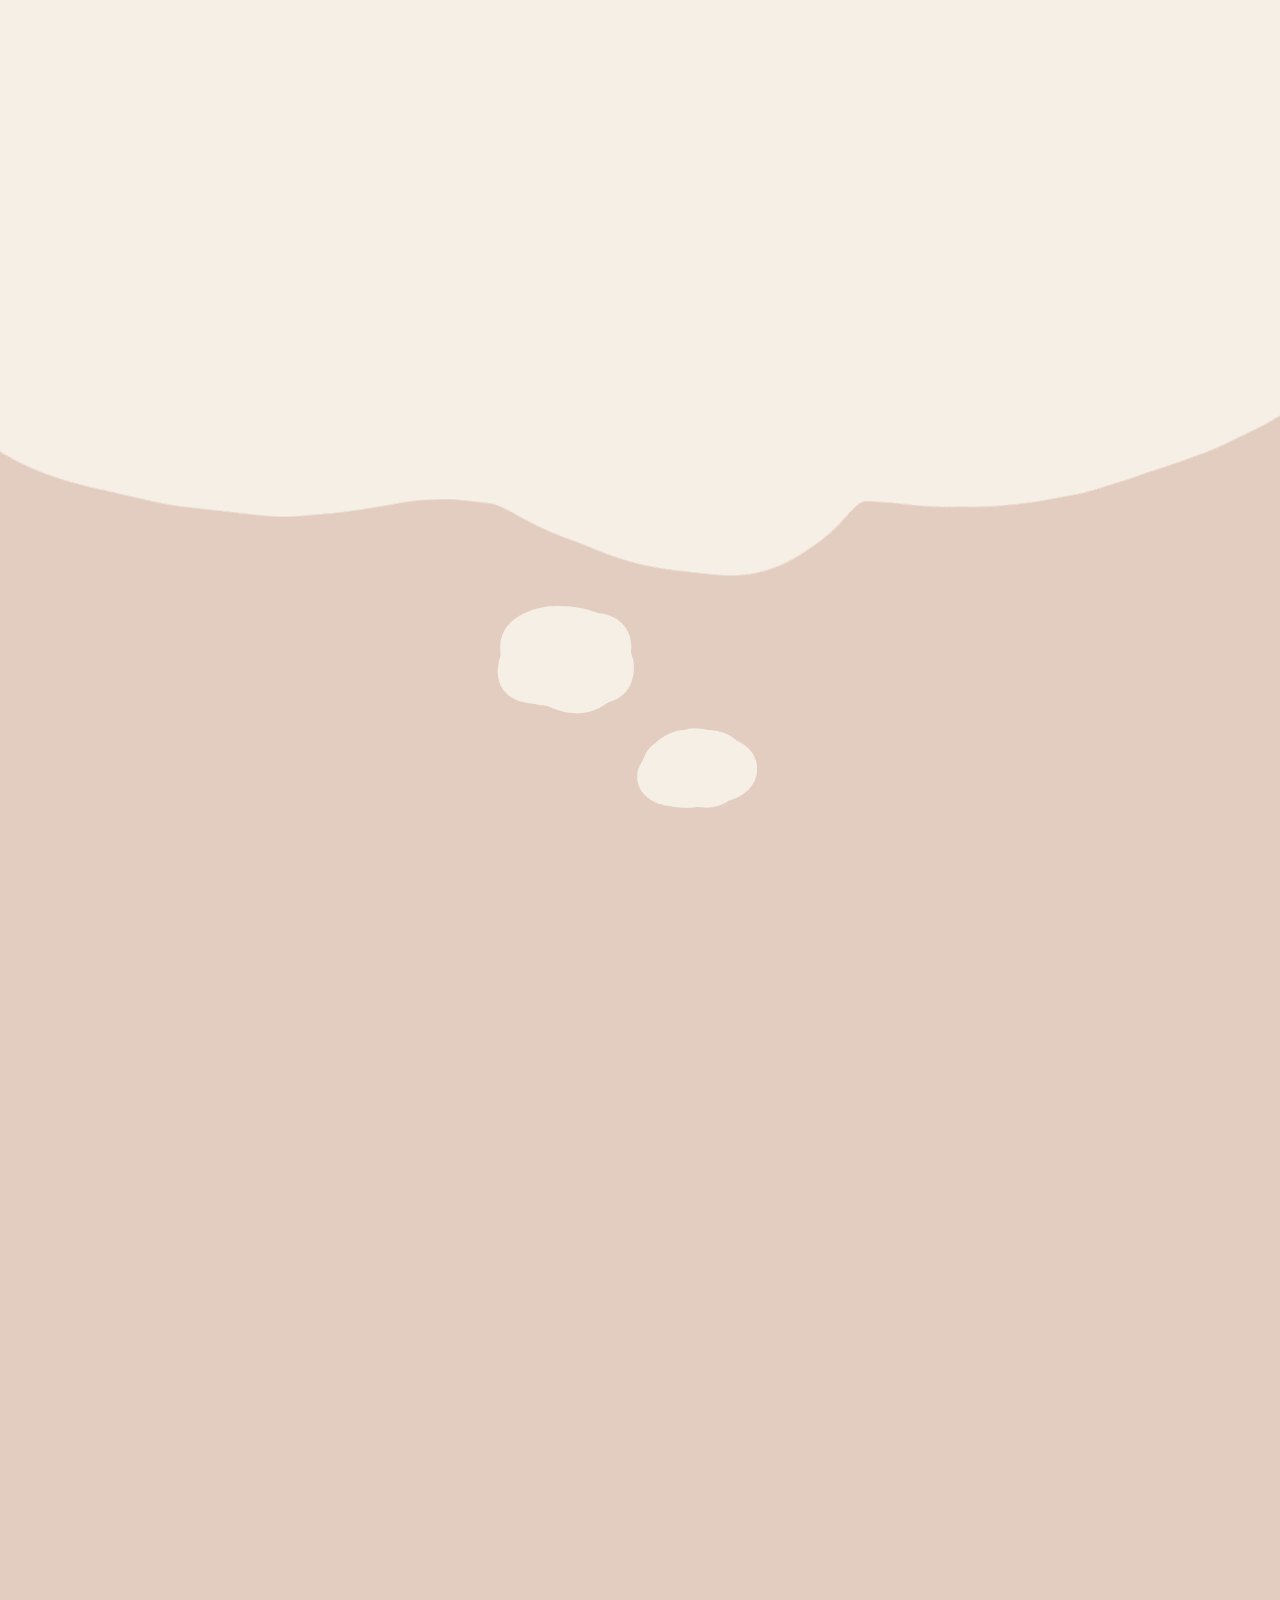
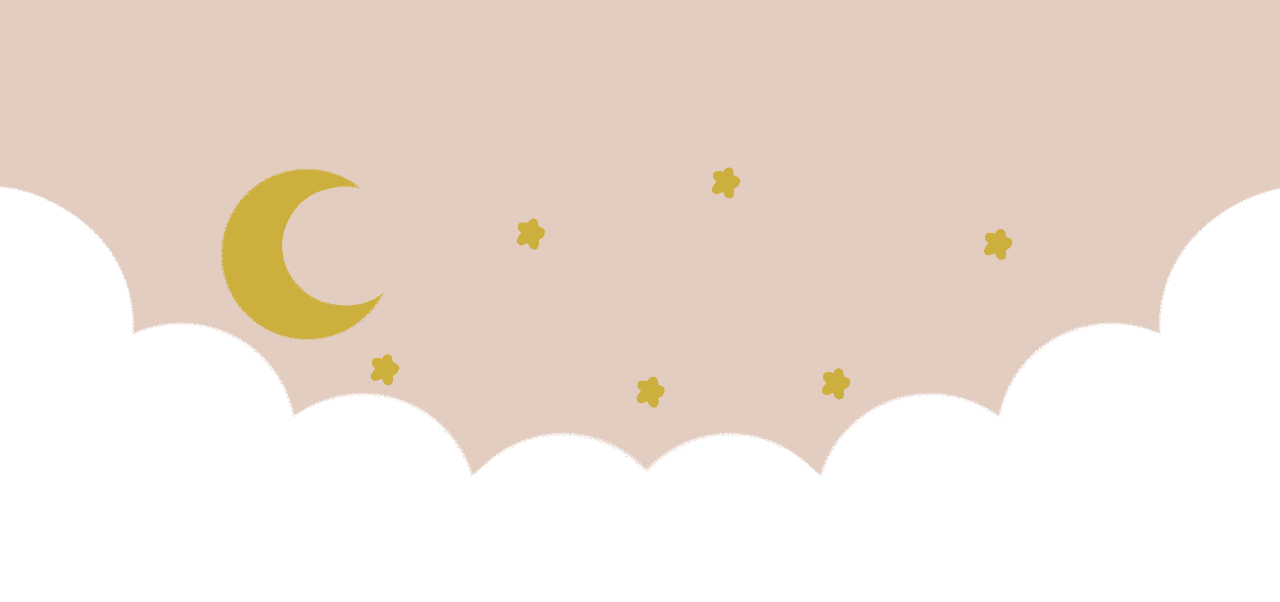
==== commit ae0b9b13: "Add files via upload" ====
--- a/index.html
+++ b/index.html
@@ -18,16 +18,13 @@
     <script src="./main.js"></script>
 
 
-    <!-- 横スクロール -->
-    <!-- <script src="https://cdnjs.cloudflare.com/ajax/libs/gsap/3.10.4/gsap.min.js"></script>
-    <script src="https://cdnjs.cloudflare.com/ajax/libs/gsap/3.10.4/ScrollTrigger.min.js"></script> -->
-
     <!-- css -->
     <link rel="stylesheet" href="./style.css">
 
     <title>ポートフォリオ</title>
 
 </head>
+<div class="page-top"></div>
 <body class="scroll scroll1">
 
 
@@ -48,6 +45,7 @@
                     <a href="#section1" class="box01 b1">
                         <div class="pop1">
                             <div class="pop"></div>
+                            <div class="popimg popimg1" id="0pop"></div>
                         </div>
                     </a>
                 </li>
@@ -56,6 +54,7 @@
                     <a href="#section2"  class="box02 b1">
                         <div class="pop1">
                             <div class="pop"></div>
+                            <div class="popimg popimg2" id="1pop"></div>
                         </div>
                     </a>
                 </li>
@@ -64,6 +63,7 @@
                     <a href="#section3"  class="box03 b1">
                         <div class="pop1">
                             <div class="pop"></div>
+                            <div class="popimg popimg3" id="2pop"></div>
                         </div>
                     </a>
                 </li>
@@ -72,6 +72,7 @@
                     <a href="#section4"  class="box04 b1">
                         <div class="pop1">
                             <div class="pop"></div>
+                            <div class="popimg popimg4" id="3pop"></div>
                         </div>
                     </a>
                 </li>
@@ -80,6 +81,7 @@
                     <a href="#section5"  class="box05 b1">
                         <div class="pop1">
                             <div class="pop"></div>
+                            <div class="popimg popimg5" id="4pop"></div>
                         </div>
                     </a>
                 </li>
@@ -362,6 +364,113 @@
   });
 
 
+//   ナビゲーション変わる
+
+//   const pop = document.getElementsByClassName('pop');
+
+//   const head = document.getElementById('0pop');
+//   const head2 = document.getElementById('1pop');
+//   const head3 = document.getElementById('2pop');
+//   const head4 = document.getElementById('3pop');
+//   const head5 = document.getElementById('4pop');
+
+
+// let boxHeight = document.getElementById('section1').clientHeight;
+// let boxHeight2 = document.getElementById('section2').offsetHeight;
+// let boxHeight3 = document.getElementById('section3').clientHeight;
+// let boxHeight4 = document.getElementById('section4').clientHeight;
+// let boxHeight5 = document.getElementById('section5').clientHeight;
+
+// window.addEventListener('scroll', function () {
+//     let scrollTop = window.pageYOffset || document.documentElement.scrollTop;
+    
+//     // 1セクション目
+//     if (scrollTop <= boxHeight-300) {
+//         head.style.visibility = 'visible';
+
+//     } else {
+//         head.style.visibility = 'hidden';
+//     }
+
+//     // 2セクション目
+//     if (scrollTop <= boxHeight-300) {
+//         head2.style.visibility = 'hidden';
+
+//     } else {
+//         head2.style.visibility = 'visible';
+//     }
+
+    // 3セクション目
+    // if (scrollTop <= boxHeight3-300) {
+    //     head3.style.visibility = 'visible';
+
+    // } else if(scrollTop <= boxHeight4-300){
+    //     head3.style.visibility = 'hidden';
+
+    // }else {
+    //     head3.style.visibility = 'hidden';
+    // }
+
+    // // 4セクション目
+    // if (scrollTop <= boxHeight4-300) {
+    //     head4.style.visibility = 'hidden';
+
+    // } else {
+    //     head4.style.visibility = 'visible';
+    // }
+
+    // // 5セクション目
+    // if (scrollTop <= boxHeight5-300) {
+    //     head5.style.visibility = 'hidden';
+
+    // } else {
+    //     head5.style.visibility = 'visible';
+    // }
+// });
+
+$(window).on("scroll", function () {
+
+    if (400 < $(this).scrollTop() && 1000 > $(this).scrollTop()) {
+        $(".popimg1").fadeOut();
+        $(".popimg2").fadeIn();
+        $(".popimg3").fadeOut();
+        $(".popimg4").fadeOut();
+        $(".popimg5").fadeOut();
+
+    } else if (1000 < $(this).scrollTop() && 1800 > $(this).scrollTop()) {
+        $(".popimg3").fadeIn();
+        $(".popimg2").fadeOut();
+        $(".popimg1").fadeOut();
+        $(".popimg4").fadeOut();
+        $(".popimg5").fadeOut();
+
+    } else if (1800 < $(this).scrollTop() && 2500 > $(this).scrollTop()) {
+        $(".popimg4").fadeIn();
+        $(".popimg3").fadeOut();
+        $(".popimg1").fadeOut();
+        $(".popimg2").fadeOut();
+        $(".popimg5").fadeOut();
+
+    } else if (2500 < $(this).scrollTop() && 3200 > $(this).scrollTop()) {
+        $(".popimg5").fadeIn();
+        $(".popimg4").fadeOut();
+        $(".popimg1").fadeOut();
+        $(".popimg2").fadeOut();
+        $(".popimg3").fadeOut();
+
+    }
+
+     else {
+        $(".popimg1").fadeIn();
+        $(".popimg2").fadeOut();
+        $(".popimg3").fadeOut();
+        $(".popimg4").fadeOut();
+        $(".popimg5").fadeOut();
+
+    }
+});
+
+
 
 $(function () {
   $('#target').click(() => {
--- a/style.css
+++ b/style.css
@@ -79,34 +79,6 @@
   }
 
 
-/* 横スクロール */
-/* .item {
-    height: 100vh;
-    display: flex;
-    justify-content: center;
-    align-items: center;
-}
-
-.scroll1{
-    overflow: hidden;
-  }
-
-.scroll2{
-    display: flex;
-  } */
-
-    /* ぴたっスクロール */
-
-    /* .mainscr {
-        overflow: auto;
-        scroll-snap-type: y mandatory;
-        height: 100vh;
-      }
-      .secscr {
-        scroll-snap-align: start;
-        height: 100vh;
-      } */
-
 /* ナビゲーション */
 
 .nav-2 {
@@ -492,12 +464,56 @@
     border-radius: 50px;
     width: 20px;
     height: 20px;
-}
+    /* display: none; */
+}
+
+.b1  {
+  position: relative;
+}
+
+.popimg,.pop {
+  position: absolute;
+}
+
+.pop {
+  top:0;
+  left:0;
+}
+
+.popimg {
+  top:-15px;
+  left:-15px;
+}
+
 
 
 .b1 {
   display: block;
   padding: 1rem;
+}
+
+.popimg {
+  width: 50px;
+  height: 50px;
+  background-size: contain;
+  /* visibility: hidden; */
+}
+
+.popimg1 {
+  background-image: url(./img/icon1.png);
+  visibility: visible;
+}
+.popimg2 {
+  background-image: url(./img/icon2.png);
+}
+.popimg3 {
+  background-image: url(./img/icon3.png);
+}
+.popimg4 {
+  background-image: url(./img/icon4.png);
+}
+.popimg5 {
+  background-image: url(./img/icon5.png);
 }
 
 /* .block {
@@ -546,7 +562,7 @@
 }
 
 .nav ul {
-    padding-top: 25vh;    
+    padding-top: 20vh;    
 }
 
 .btn {
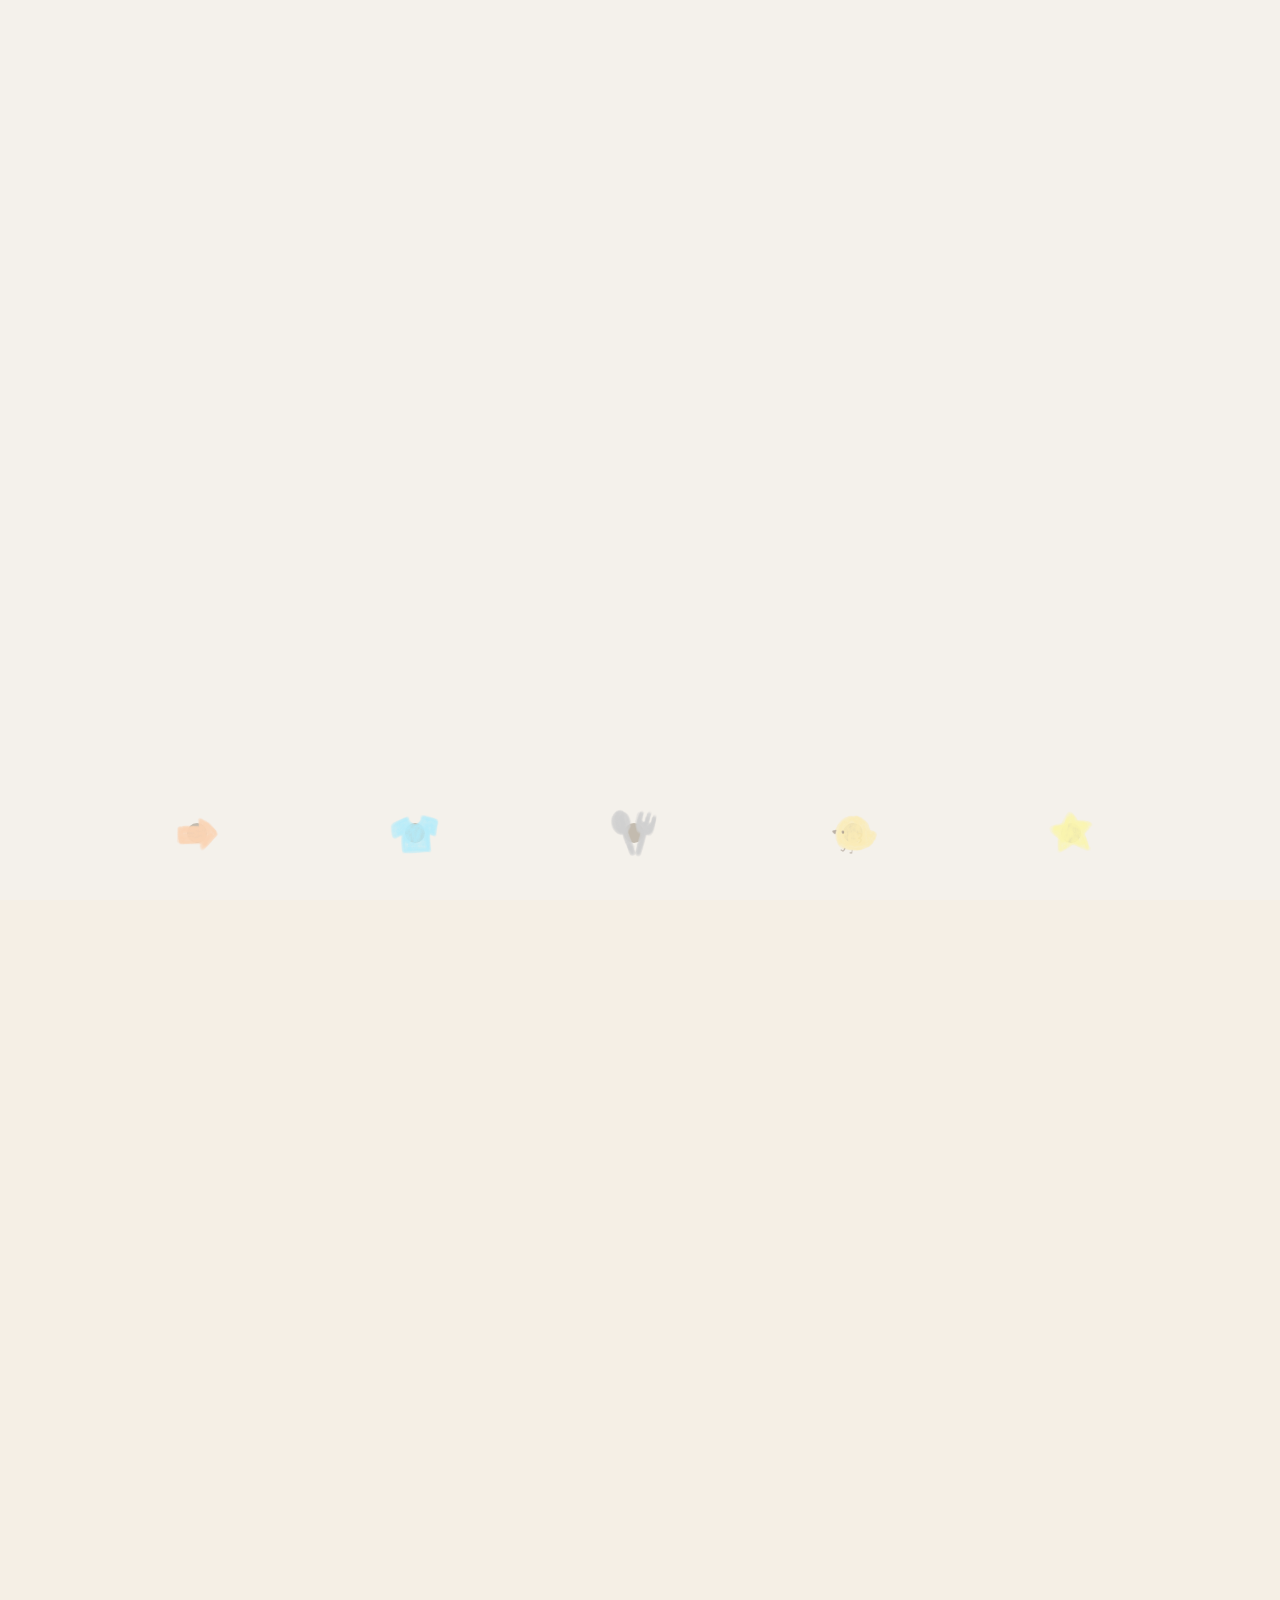
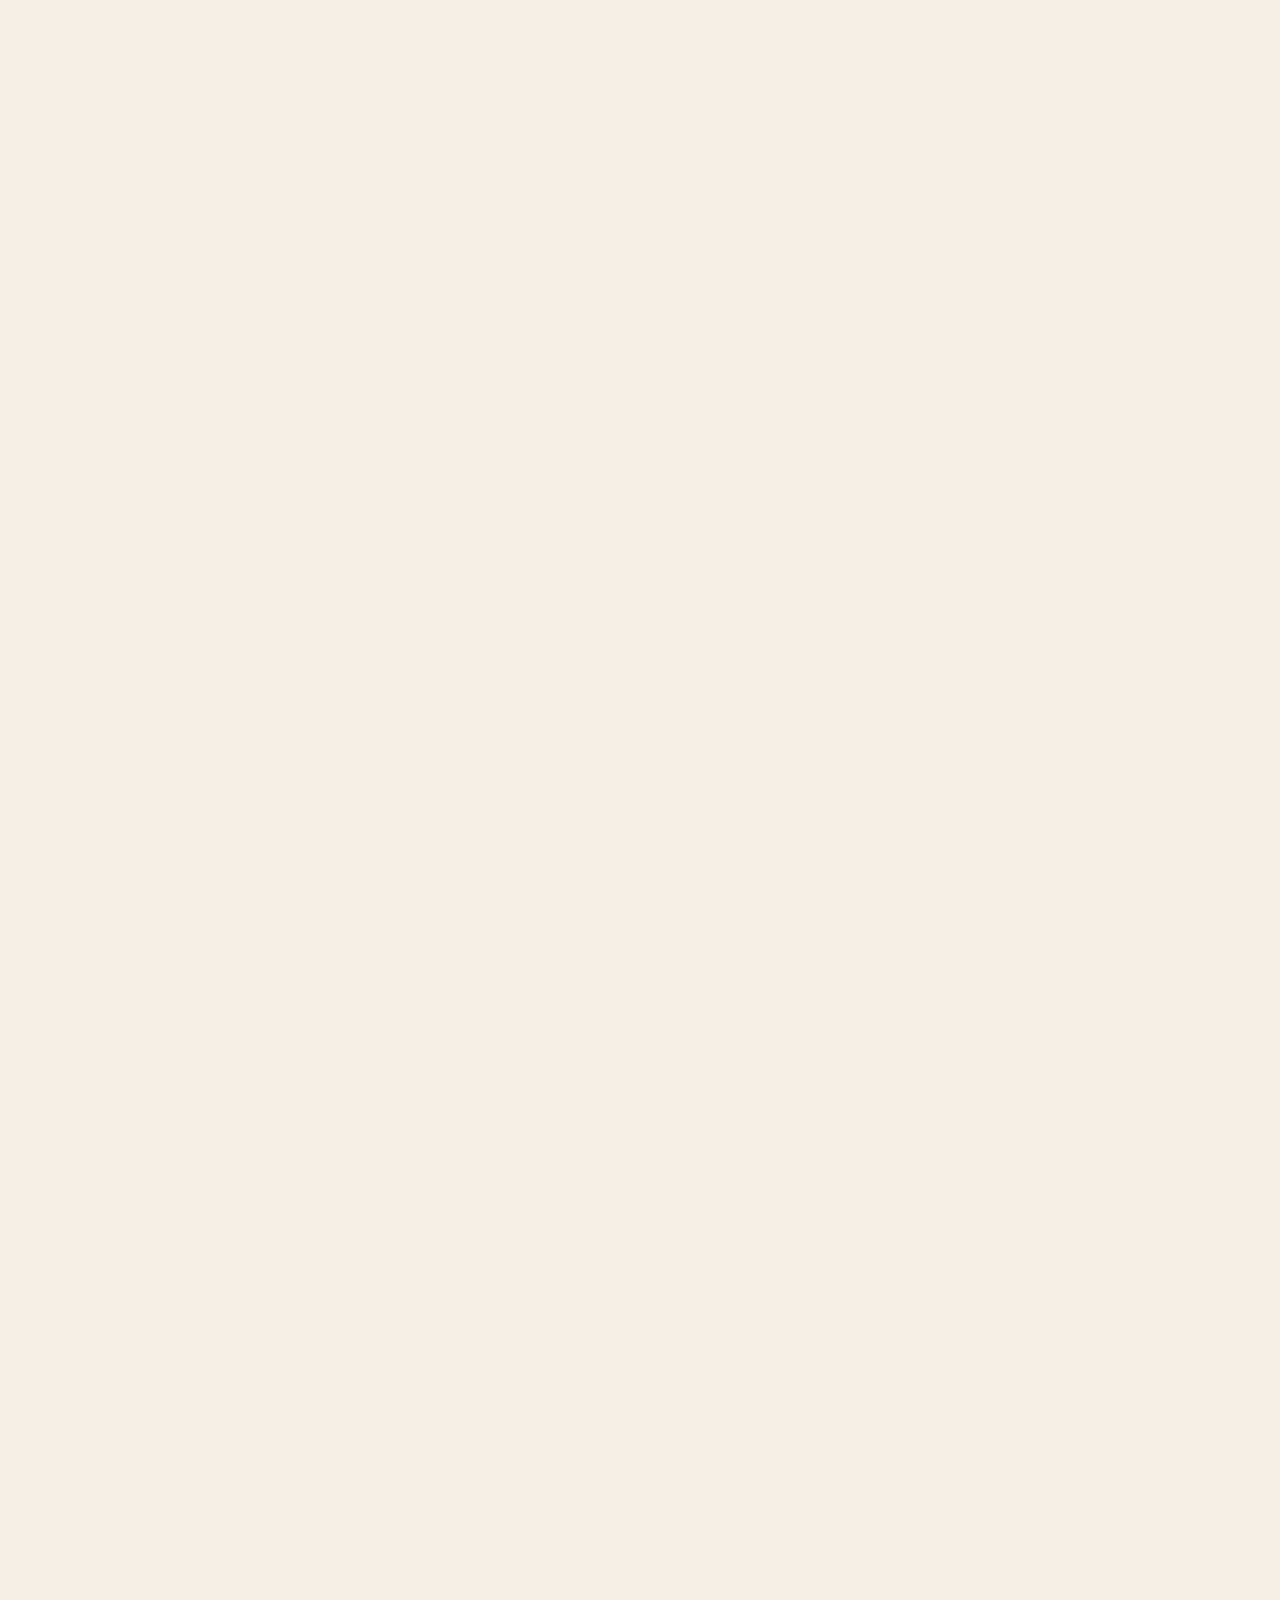
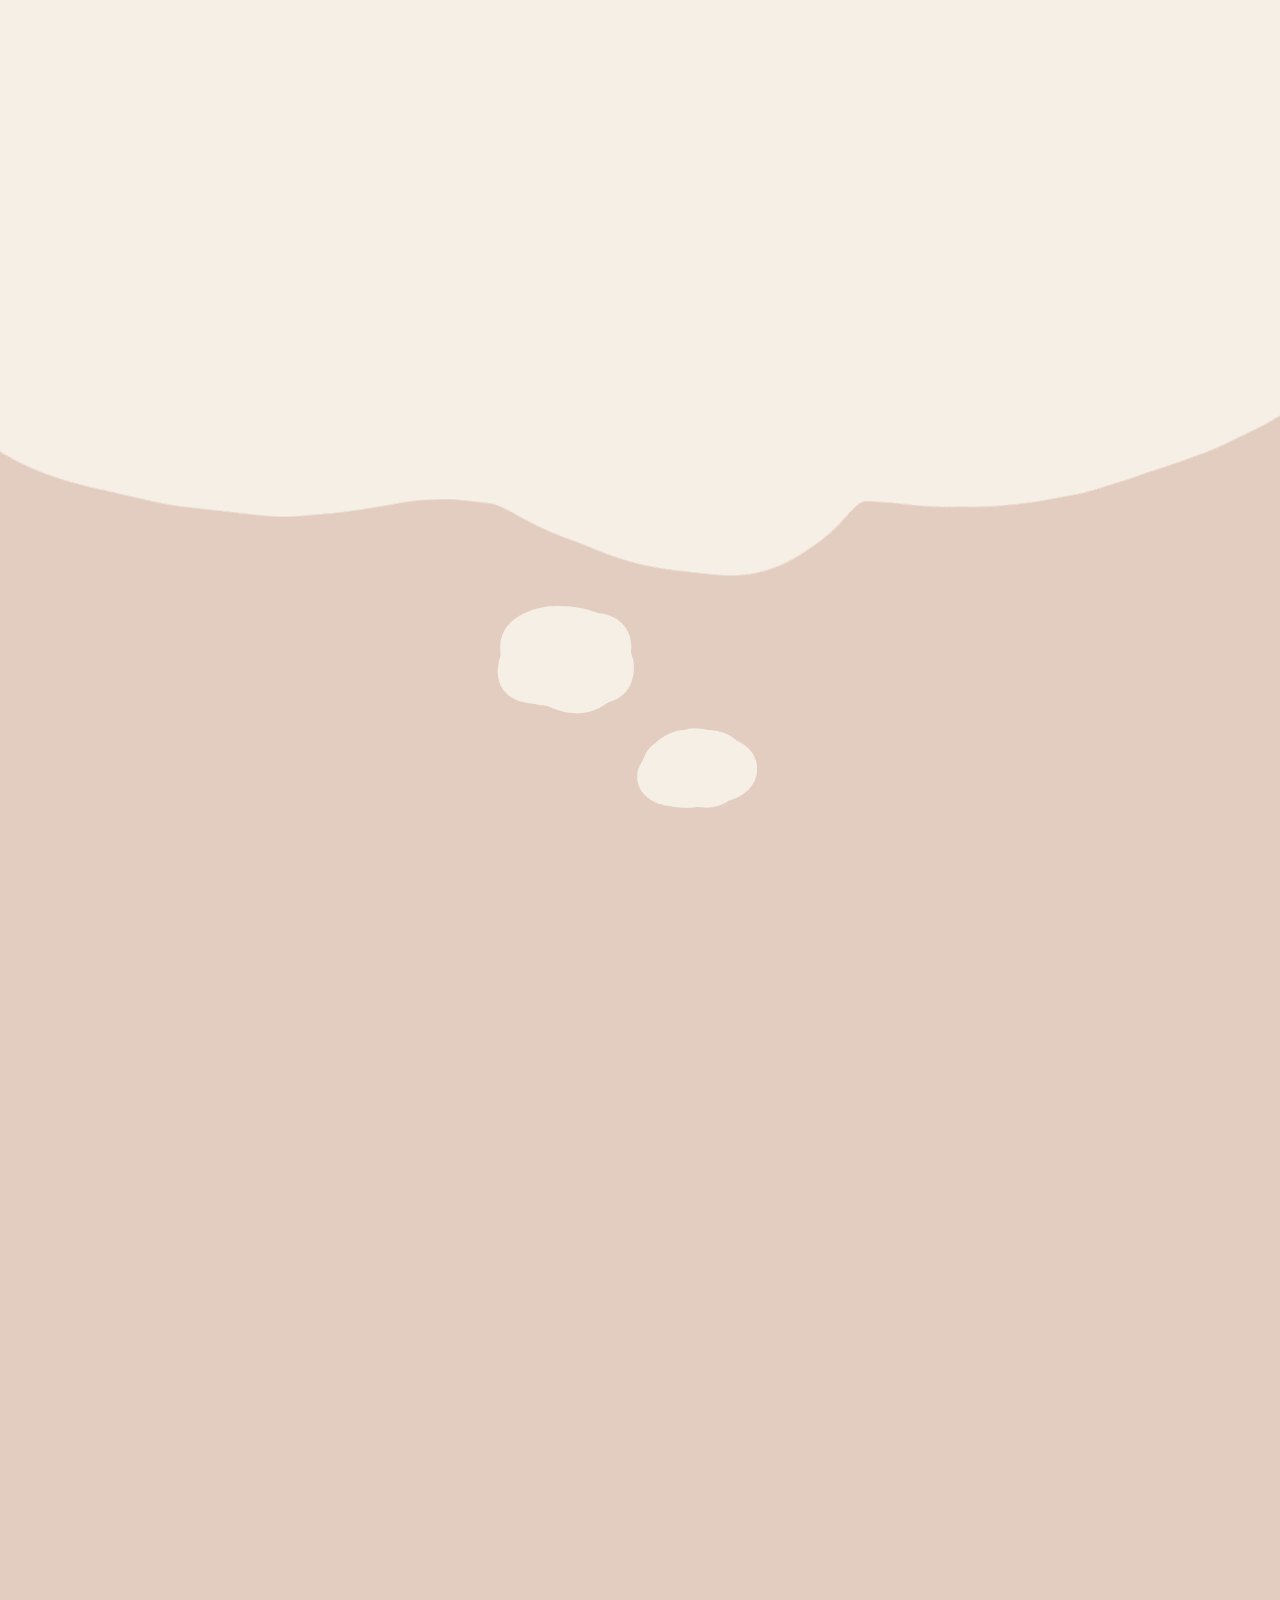
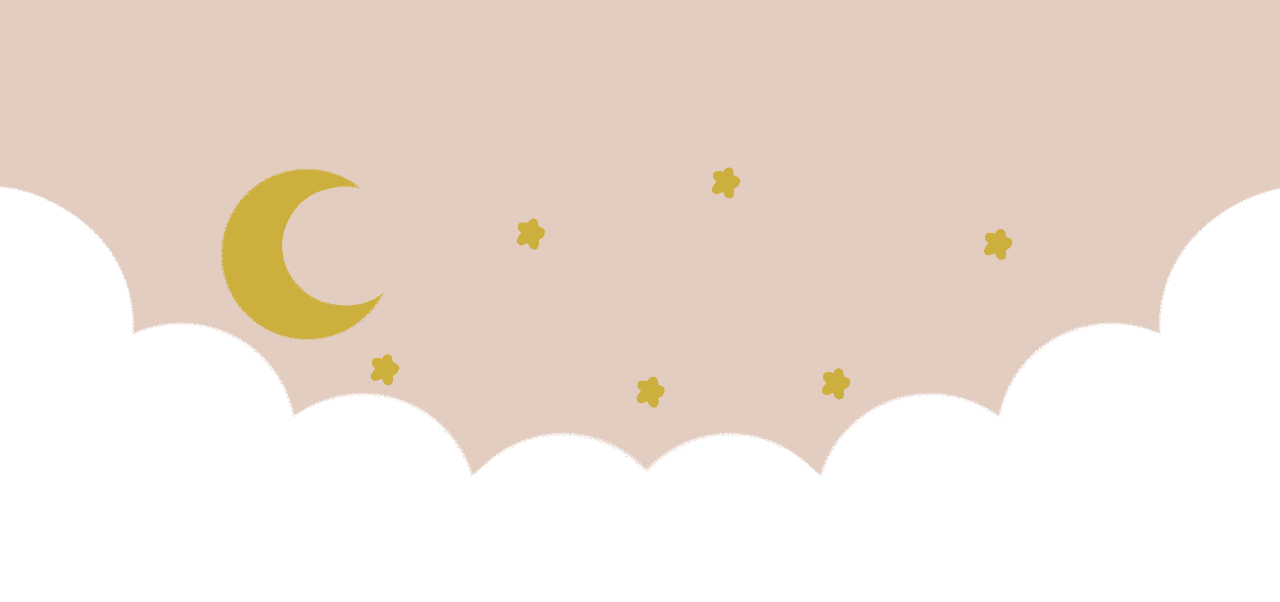
==== commit 41e33c0c: "Add files via upload" ====
--- a/index.html
+++ b/index.html
@@ -44,7 +44,7 @@
                 <li>
                     <a href="#section1" class="box01 b1">
                         <div class="pop1">
-                            <div class="pop"></div>
+                            <div class="pop popno1"></div>
                             <div class="popimg popimg1" id="0pop"></div>
                         </div>
                     </a>
@@ -53,7 +53,7 @@
                 <li>
                     <a href="#section2"  class="box02 b1">
                         <div class="pop1">
-                            <div class="pop"></div>
+                            <div class="pop popno2"></div>
                             <div class="popimg popimg2" id="1pop"></div>
                         </div>
                     </a>
@@ -62,7 +62,7 @@
                 <li>
                     <a href="#section3"  class="box03 b1">
                         <div class="pop1">
-                            <div class="pop"></div>
+                            <div class="pop popno3"></div>
                             <div class="popimg popimg3" id="2pop"></div>
                         </div>
                     </a>
@@ -71,7 +71,7 @@
                 <li>
                     <a href="#section4"  class="box04 b1">
                         <div class="pop1">
-                            <div class="pop"></div>
+                            <div class="pop popno4"></div>
                             <div class="popimg popimg4" id="3pop"></div>
                         </div>
                     </a>
@@ -80,7 +80,7 @@
                 <li>
                     <a href="#section5"  class="box05 b1">
                         <div class="pop1">
-                            <div class="pop"></div>
+                            <div class="pop popno5"></div>
                             <div class="popimg popimg5" id="4pop"></div>
                         </div>
                     </a>
@@ -366,67 +366,6 @@
 
 //   ナビゲーション変わる
 
-//   const pop = document.getElementsByClassName('pop');
-
-//   const head = document.getElementById('0pop');
-//   const head2 = document.getElementById('1pop');
-//   const head3 = document.getElementById('2pop');
-//   const head4 = document.getElementById('3pop');
-//   const head5 = document.getElementById('4pop');
-
-
-// let boxHeight = document.getElementById('section1').clientHeight;
-// let boxHeight2 = document.getElementById('section2').offsetHeight;
-// let boxHeight3 = document.getElementById('section3').clientHeight;
-// let boxHeight4 = document.getElementById('section4').clientHeight;
-// let boxHeight5 = document.getElementById('section5').clientHeight;
-
-// window.addEventListener('scroll', function () {
-//     let scrollTop = window.pageYOffset || document.documentElement.scrollTop;
-    
-//     // 1セクション目
-//     if (scrollTop <= boxHeight-300) {
-//         head.style.visibility = 'visible';
-
-//     } else {
-//         head.style.visibility = 'hidden';
-//     }
-
-//     // 2セクション目
-//     if (scrollTop <= boxHeight-300) {
-//         head2.style.visibility = 'hidden';
-
-//     } else {
-//         head2.style.visibility = 'visible';
-//     }
-
-    // 3セクション目
-    // if (scrollTop <= boxHeight3-300) {
-    //     head3.style.visibility = 'visible';
-
-    // } else if(scrollTop <= boxHeight4-300){
-    //     head3.style.visibility = 'hidden';
-
-    // }else {
-    //     head3.style.visibility = 'hidden';
-    // }
-
-    // // 4セクション目
-    // if (scrollTop <= boxHeight4-300) {
-    //     head4.style.visibility = 'hidden';
-
-    // } else {
-    //     head4.style.visibility = 'visible';
-    // }
-
-    // // 5セクション目
-    // if (scrollTop <= boxHeight5-300) {
-    //     head5.style.visibility = 'hidden';
-
-    // } else {
-    //     head5.style.visibility = 'visible';
-    // }
-// });
 
 $(window).on("scroll", function () {
 
@@ -436,29 +375,57 @@
         $(".popimg3").fadeOut();
         $(".popimg4").fadeOut();
         $(".popimg5").fadeOut();
-
-    } else if (1000 < $(this).scrollTop() && 1800 > $(this).scrollTop()) {
+        
+        // pop
+        $(".popno2").fadeOut();
+        $(".popno1").fadeIn();
+        $(".popno3").fadeIn();
+        $(".popno4").fadeIn();
+        $(".popno5").fadeIn();
+
+    } else if (999 < $(this).scrollTop() && 1800 > $(this).scrollTop()) {
         $(".popimg3").fadeIn();
         $(".popimg2").fadeOut();
         $(".popimg1").fadeOut();
         $(".popimg4").fadeOut();
         $(".popimg5").fadeOut();
 
-    } else if (1800 < $(this).scrollTop() && 2500 > $(this).scrollTop()) {
+        // pop
+        $(".popno3").fadeOut();
+        $(".popno1").fadeIn();
+        $(".popno2").fadeIn();
+        $(".popno4").fadeIn();
+        $(".popno5").fadeIn();
+
+    } else if (1799 < $(this).scrollTop() && 2500 > $(this).scrollTop()) {
         $(".popimg4").fadeIn();
         $(".popimg3").fadeOut();
         $(".popimg1").fadeOut();
         $(".popimg2").fadeOut();
         $(".popimg5").fadeOut();
-
-    } else if (2500 < $(this).scrollTop() && 3200 > $(this).scrollTop()) {
+        
+        // pop
+        $(".popno4").fadeOut();
+        $(".popno1").fadeIn();
+        $(".popno2").fadeIn();
+        $(".popno3").fadeIn();
+        $(".popno5").fadeIn();
+
+    } else if (2499 < $(this).scrollTop() && 4000 > $(this).scrollTop()) {
         $(".popimg5").fadeIn();
         $(".popimg4").fadeOut();
         $(".popimg1").fadeOut();
         $(".popimg2").fadeOut();
         $(".popimg3").fadeOut();
-
-    }
+        
+        // pop
+        $(".popno5").fadeOut();
+        $(".popno1").fadeIn();
+        $(".popno2").fadeIn();
+        $(".popno3").fadeIn();
+        $(".popno4").fadeIn();
+
+    } 
 
      else {
         $(".popimg1").fadeIn();
@@ -466,6 +433,13 @@
         $(".popimg3").fadeOut();
         $(".popimg4").fadeOut();
         $(".popimg5").fadeOut();
+        
+        // pop
+        $(".popno1").fadeOut();
+        $(".popno2").fadeIn();
+        $(".popno3").fadeIn();
+        $(".popno4").fadeIn();
+        $(".popno5").fadeIn();
 
     }
 });
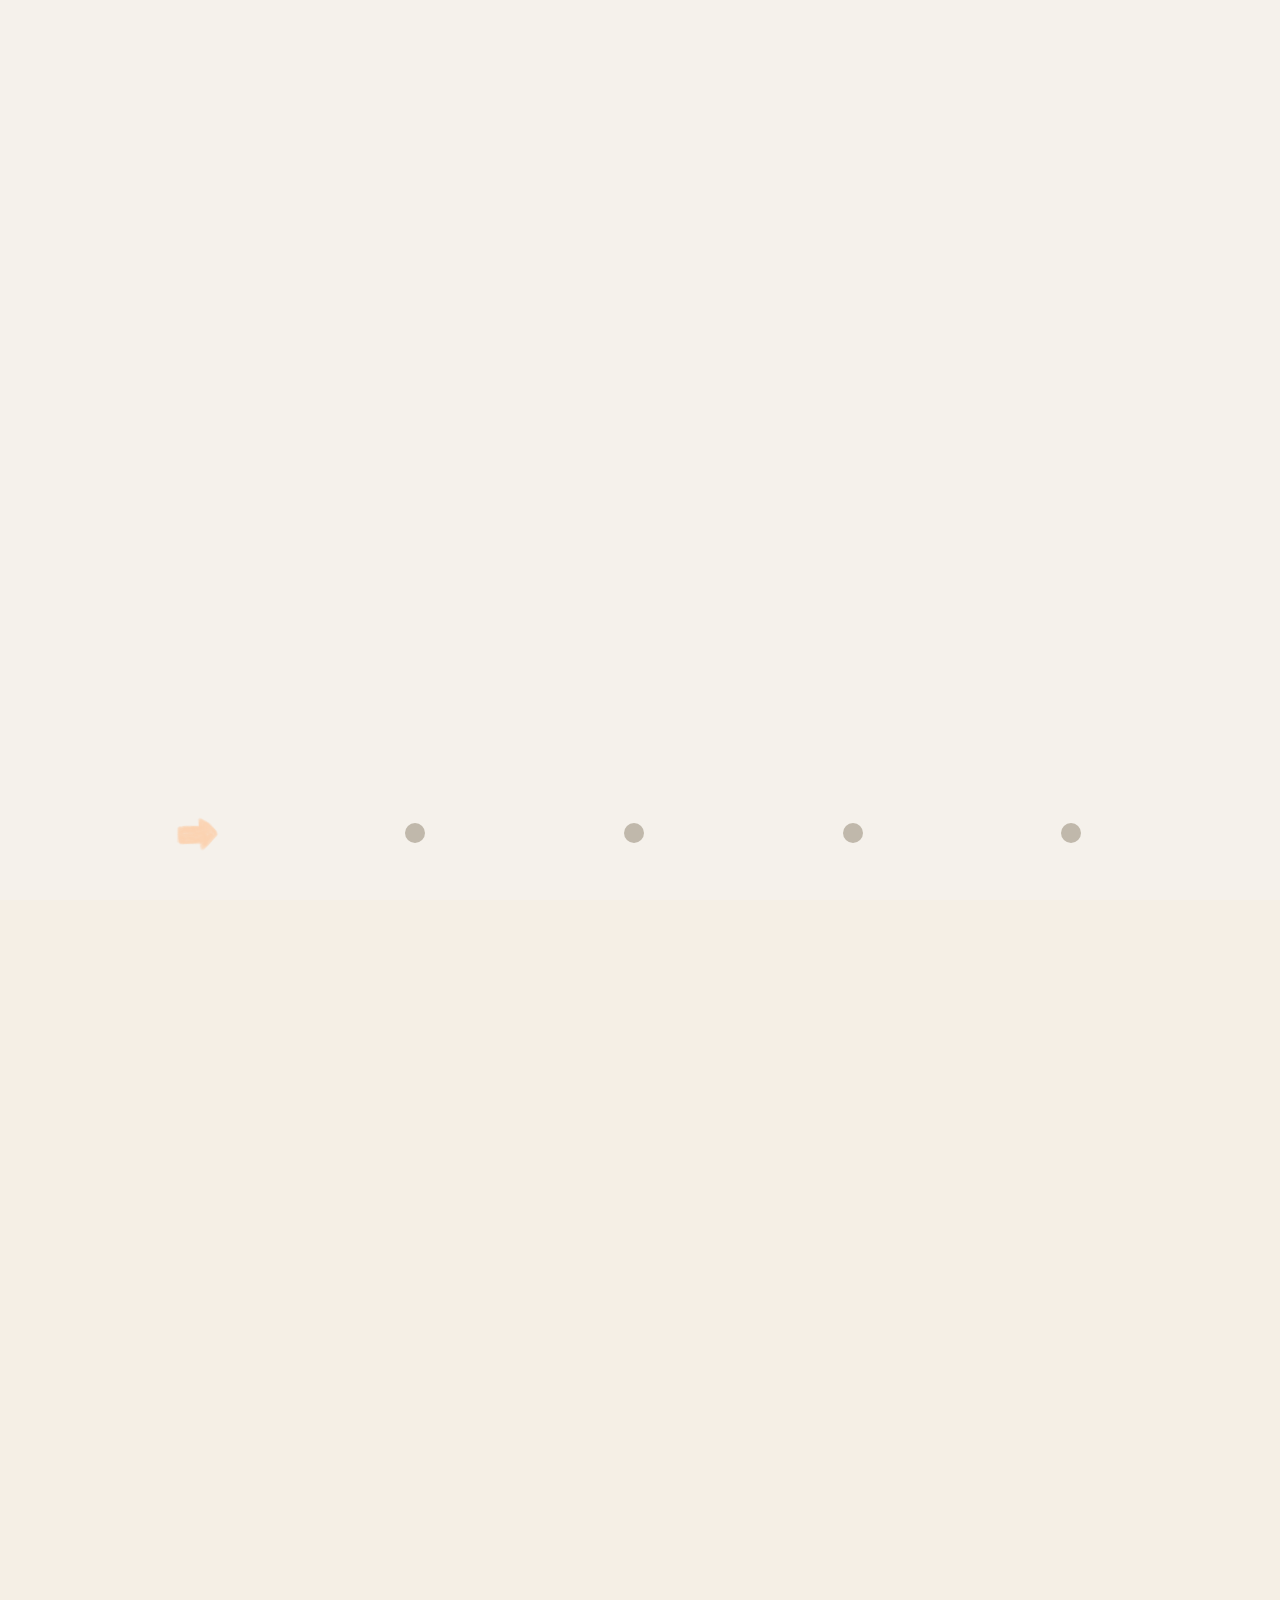
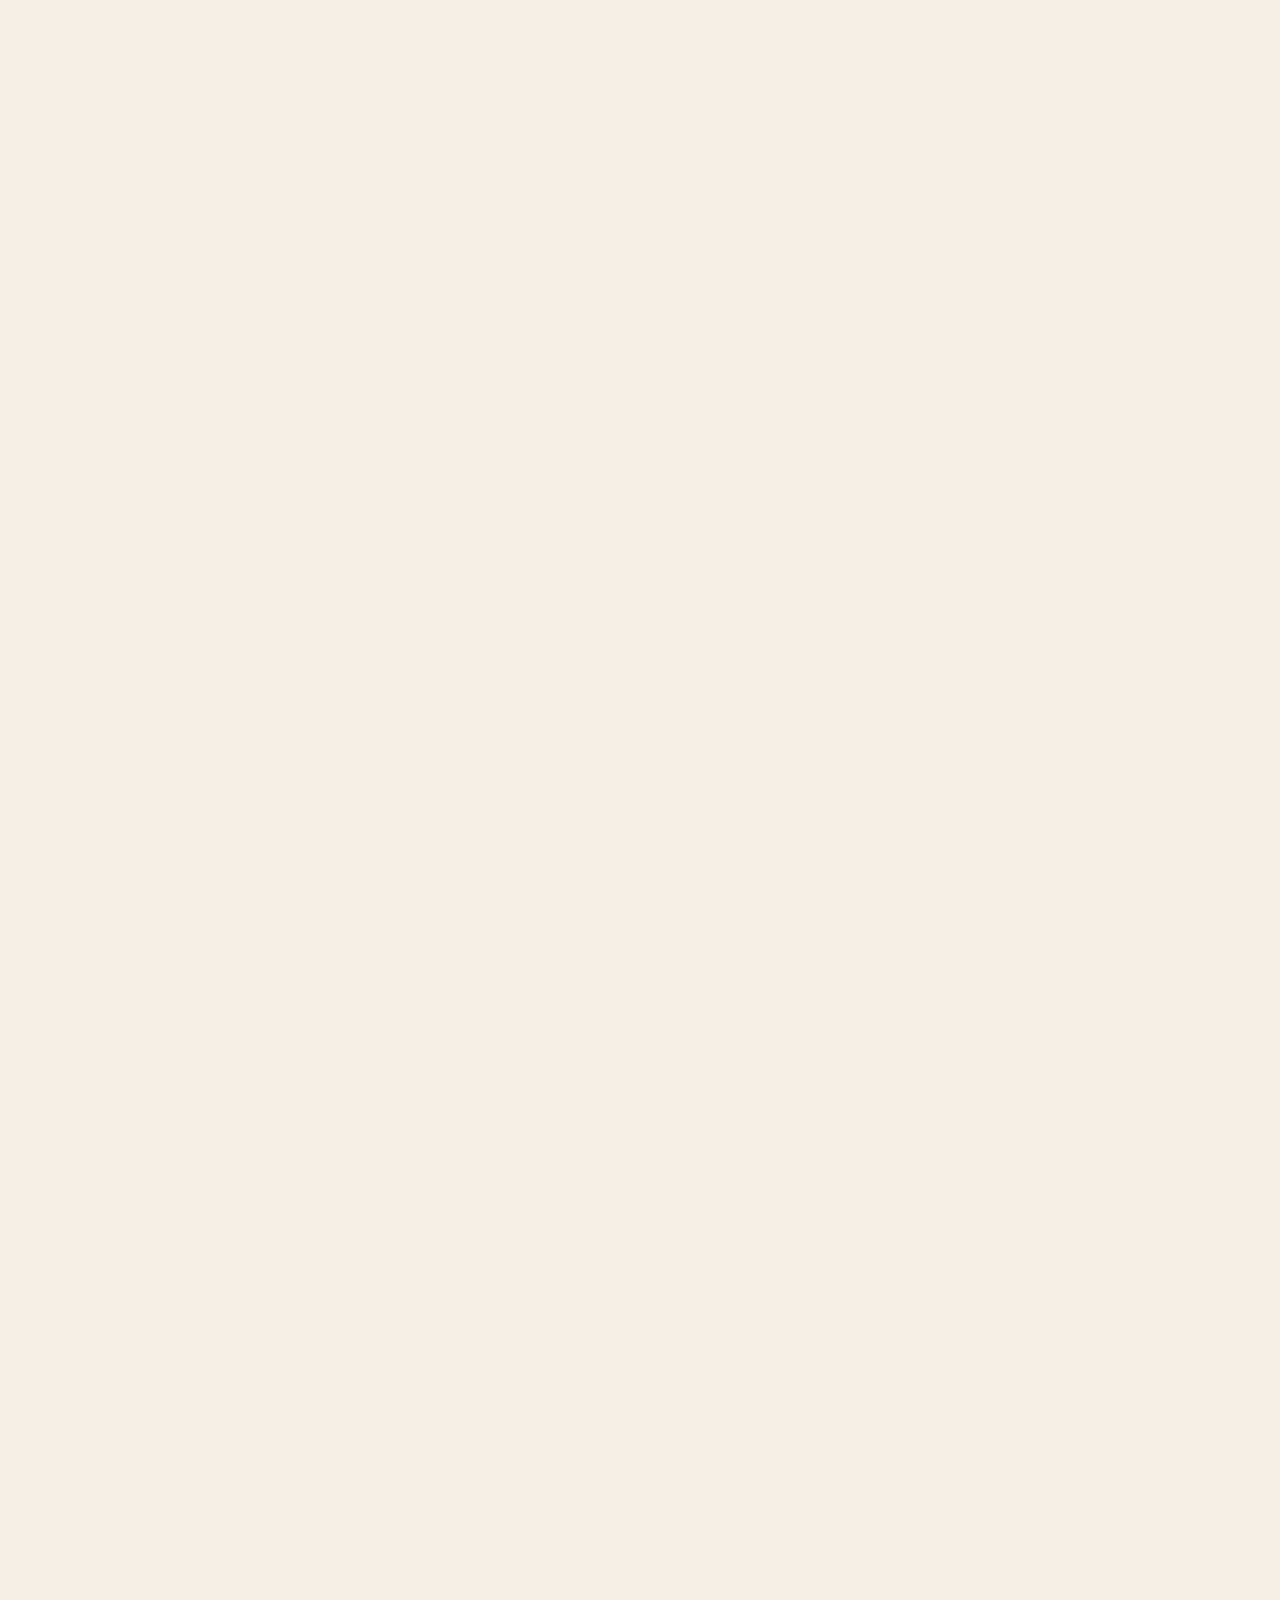
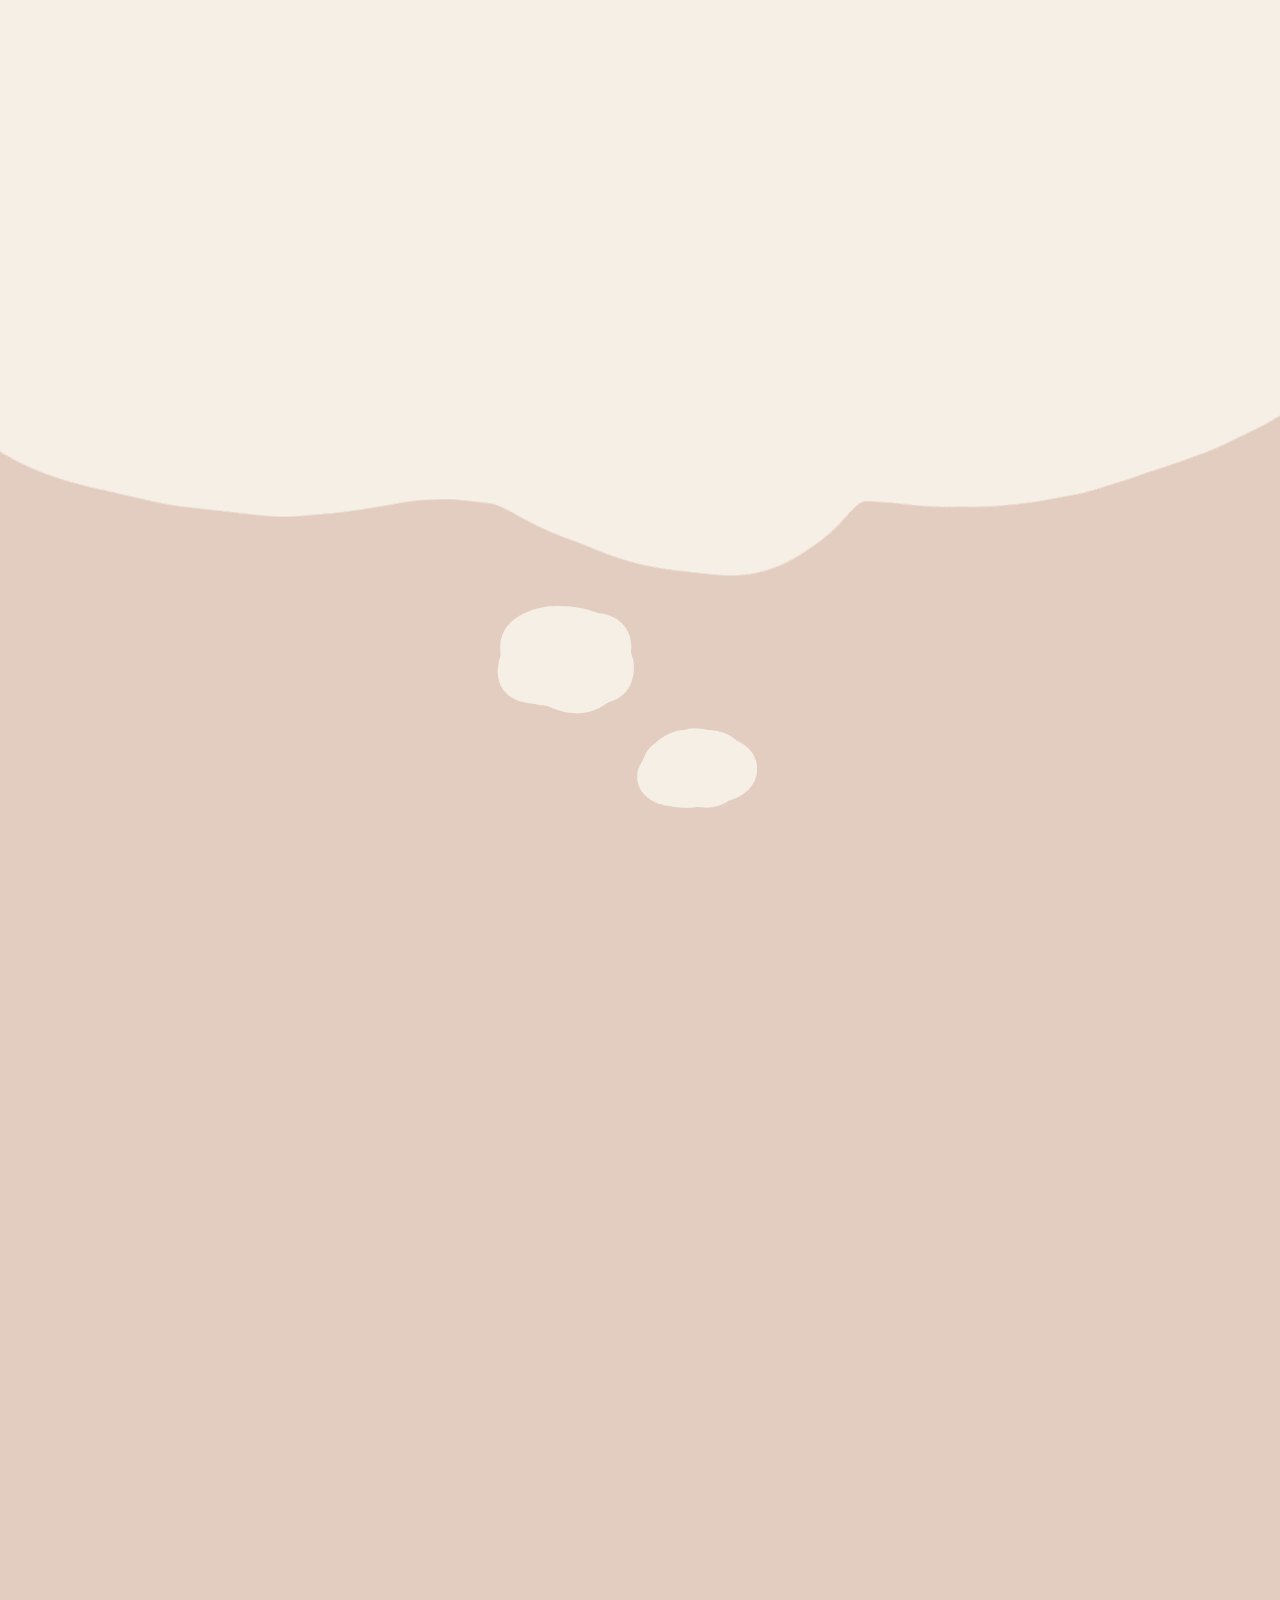
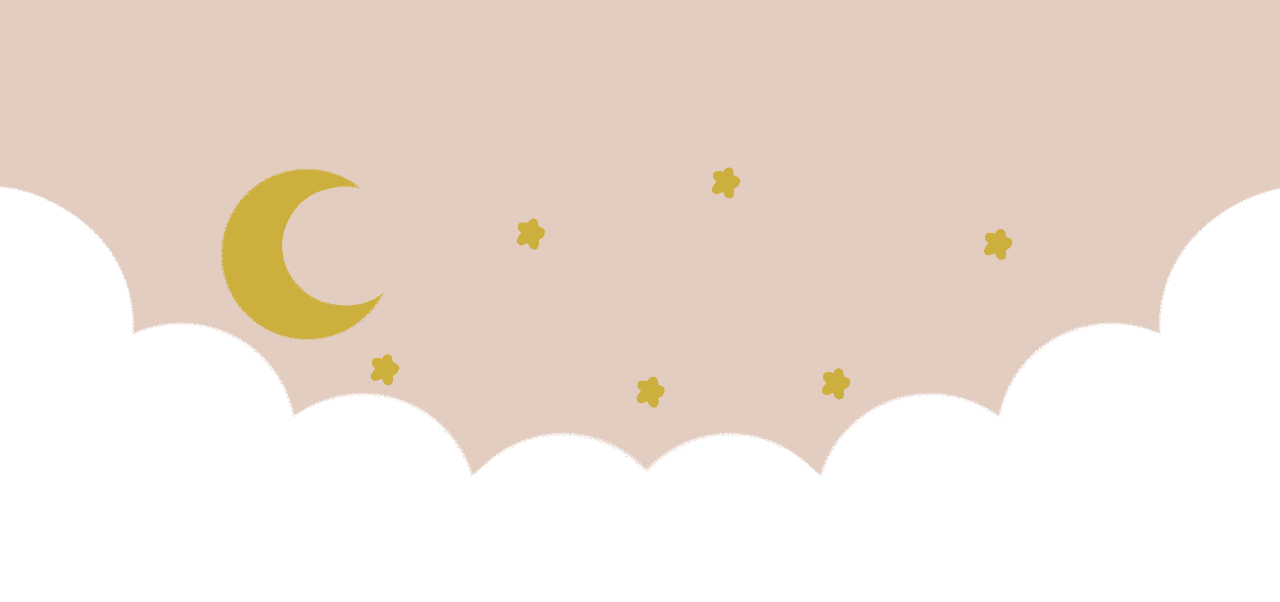
==== commit b39a659c: "Add files via upload" ====
--- a/index.html
+++ b/index.html
@@ -204,8 +204,9 @@
                         <h3>
                             <ruby>前職<rt>ぜんしょく</rt></ruby>では、<ruby>介護福祉士<rt>かいごふくしし</rt></ruby>をしていました。
                             <ruby>引<rt>ひ</rt></ruby>っ<ruby>越<rt>こ</rt></ruby>しが<ruby>決<rt>き</rt></ruby>まったとき、
-                            なにか<ruby>別<rt>べつ</rt></ruby>のことにも<ruby>挑戦<rt>ちょうせん</rt></ruby>してみたいと<ruby>考<rt>かんが</rt></ruby>え、プログラミングに<ruby>手<rt>て</rt></ruby>を<ruby>出<rt>だ</rt></ruby>しました。
-                            まだまだ<ruby>経験不足<rt>けいけんぶそく</rt></ruby>ではありますが、<ruby>身<rt>み</rt></ruby>に<ruby>付<rt>つ</rt></ruby>けられるように
+                            なにか<ruby>別<rt>べつ</rt></ruby>のことにも<ruby>挑戦<rt>ちょうせん</rt></ruby>してみたいと<ruby>考<rt>かんが</rt></ruby>え、<ruby>学生時代<rt>がくせいじたい</rt></ruby>から<ruby>興味<rt>きょうみ</rt></ruby>のあった
+                            プログラミングに<ruby>手<rt>て</rt></ruby>を<ruby>出<rt>だ</rt></ruby>しました。
+                            <ruby>身<rt>み</rt></ruby>に<ruby>付<rt>つ</rt></ruby>けられるように<ruby>一生<rt>いっしょう</rt></ruby><ruby>懸命<rt>けんめい</rt></ruby>
                             <ruby>頑張<rt>がんば</rt></ruby>っています。
                         </h3>
                     </div>
@@ -278,8 +279,8 @@
                 
                     <div class="text1 fadein3 read">
                         <h3>
-                            <ruby>学校<rt>がっこう</rt></ruby>での<ruby>制作物<rt>せいさくぶつ</rt></ruby>をまとめました。
-                            <ruby>少<rt>すく</rt></ruby>なくはありますが、ご<ruby>覧<rt>らん</rt></ruby>いただけると<ruby>幸<rt>さいわ</rt></ruby>いです。
+                            <ruby>学校<rt>がっこう</rt></ruby>での<ruby>制作物<rt>せいさくぶつ</rt></ruby>や、<ruby>自主制作物<rt>じしゅせいさくぶつ</rt></ruby>をまとめました。
+                            ご<ruby>覧<rt>らん</rt></ruby>いただけると<ruby>幸<rt>さいわ</rt></ruby>いです。
                         </h3>
                         <a href="./制作物/index.html">... Read more</a>
                     </div>
@@ -320,7 +321,7 @@
                             なにかございましたら、<ruby>下記<rt>かき</rt></ruby>よりお<ruby>気軽<rt>きがる</rt></ruby>にご<ruby>連絡<rt>れんらく</rt></ruby>ください。
                         </h3>
                         <div class="mail">
-                            <a href="mailto:">
+                            <a href="mailto:somc.0401@icloud.com?subject=ポートフォリオ お問い合わせ">
                                 <img src="./img/mail.png" alt="メール">
                                 お問い合わせ
                             </a>
--- a/style.css
+++ b/style.css
@@ -104,6 +104,15 @@
     display: none;
 }
 
+/* 初めのみ見えなくする */
+.popno1,
+.popimg2,
+.popimg3,
+.popimg4,
+.popimg5 {
+  display: none;
+}
+
 
 
 /* メイン */
@@ -254,11 +263,10 @@
   }
 
   @keyframes animation4 {
-    0%{ opacity: 1;}
-    20%{ opacity: 0;}
-    40%{ opacity: 1;}
-    60%{ opacity: 0;}
-    80%{ opacity: 1;}
+    0%{ opacity: 0;}
+    25%{ opacity: 1;}
+    50%{ opacity: 0;}
+    75%{ opacity: 1;}
     100%{ opacity: 0;}
   }
 
@@ -275,20 +283,18 @@
   }
 
   @keyframes animation5 {
+    0%{ opacity: 0;}
+    25%{ opacity: 1;}
+    50%{ opacity: 0;}
+    75%{ opacity: 1;}
+    100%{ opacity: 0;}
+  }
+
+  @keyframes animation52 {
     0%{ opacity: 1;}
-    20%{ opacity: 0;}
-    40%{ opacity: 1;}
-    60%{ opacity: 0;}
-    80%{ opacity: 1;}
-    100%{ opacity: 0;}
-  }
-
-  @keyframes animation52 {
-    0%{ opacity: 0;}
-    20%{ opacity: 1;}
-    40%{ opacity: 0;}
-    60%{ opacity: 1;}
-    80%{ opacity: 0;}
+    25%{ opacity: 0;}
+    50%{ opacity: 1;}
+    75%{ opacity: 0;}
     100%{ opacity: 1;}
   }
 
@@ -330,30 +336,6 @@
   height: 500px;
 }
 
-
-
-/* アニメーション ふわっと出てくる */
-/* section2以降 */
-/* .fadein1, */
-/* .fadein2,
-.fadein3 {
-    opacity: 0;
-    transition: opacity 1s;
-}
-
-.fadein1 {
-  display: none;
-  transition: opacity 1s;
-}
-
-
-.fadein2 {
-    transition-delay: .5s;
-}
-
-.fadein3 {
-    transition-delay: .7s;
-} */
 
 
 
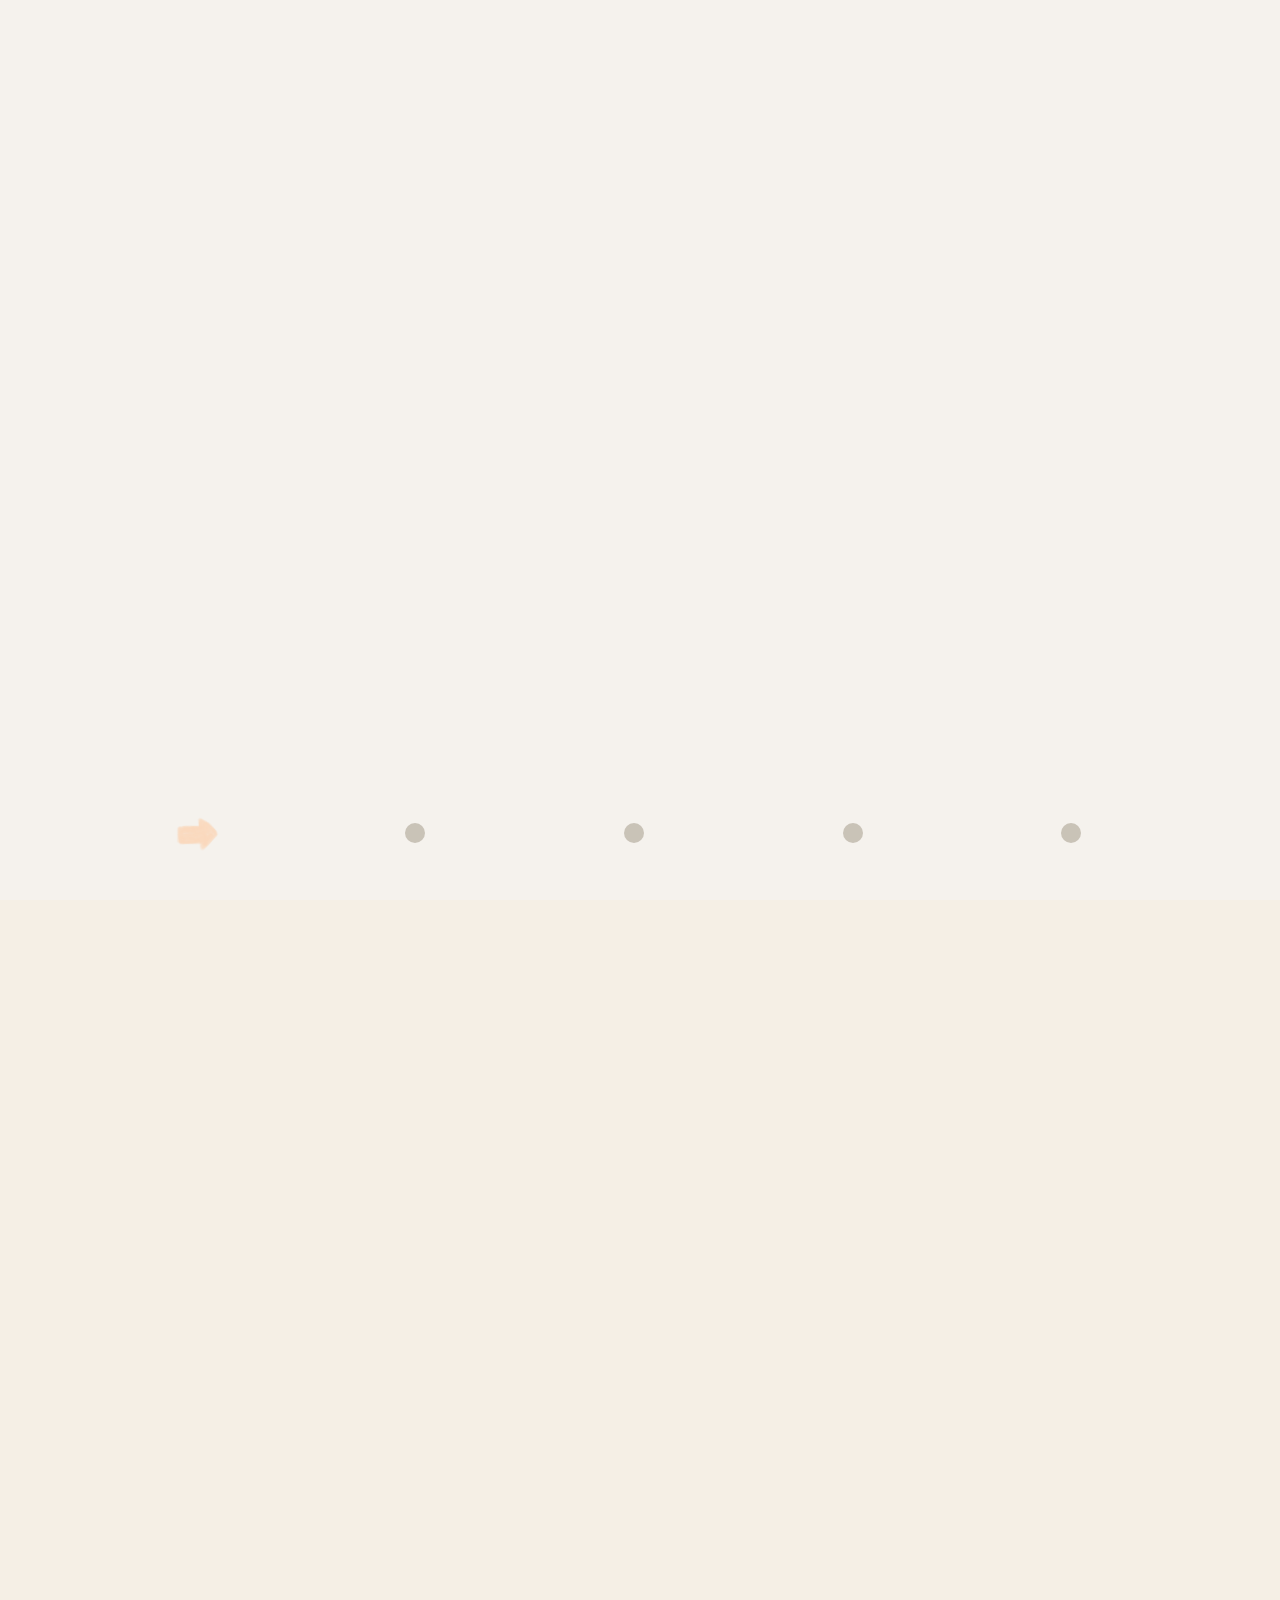
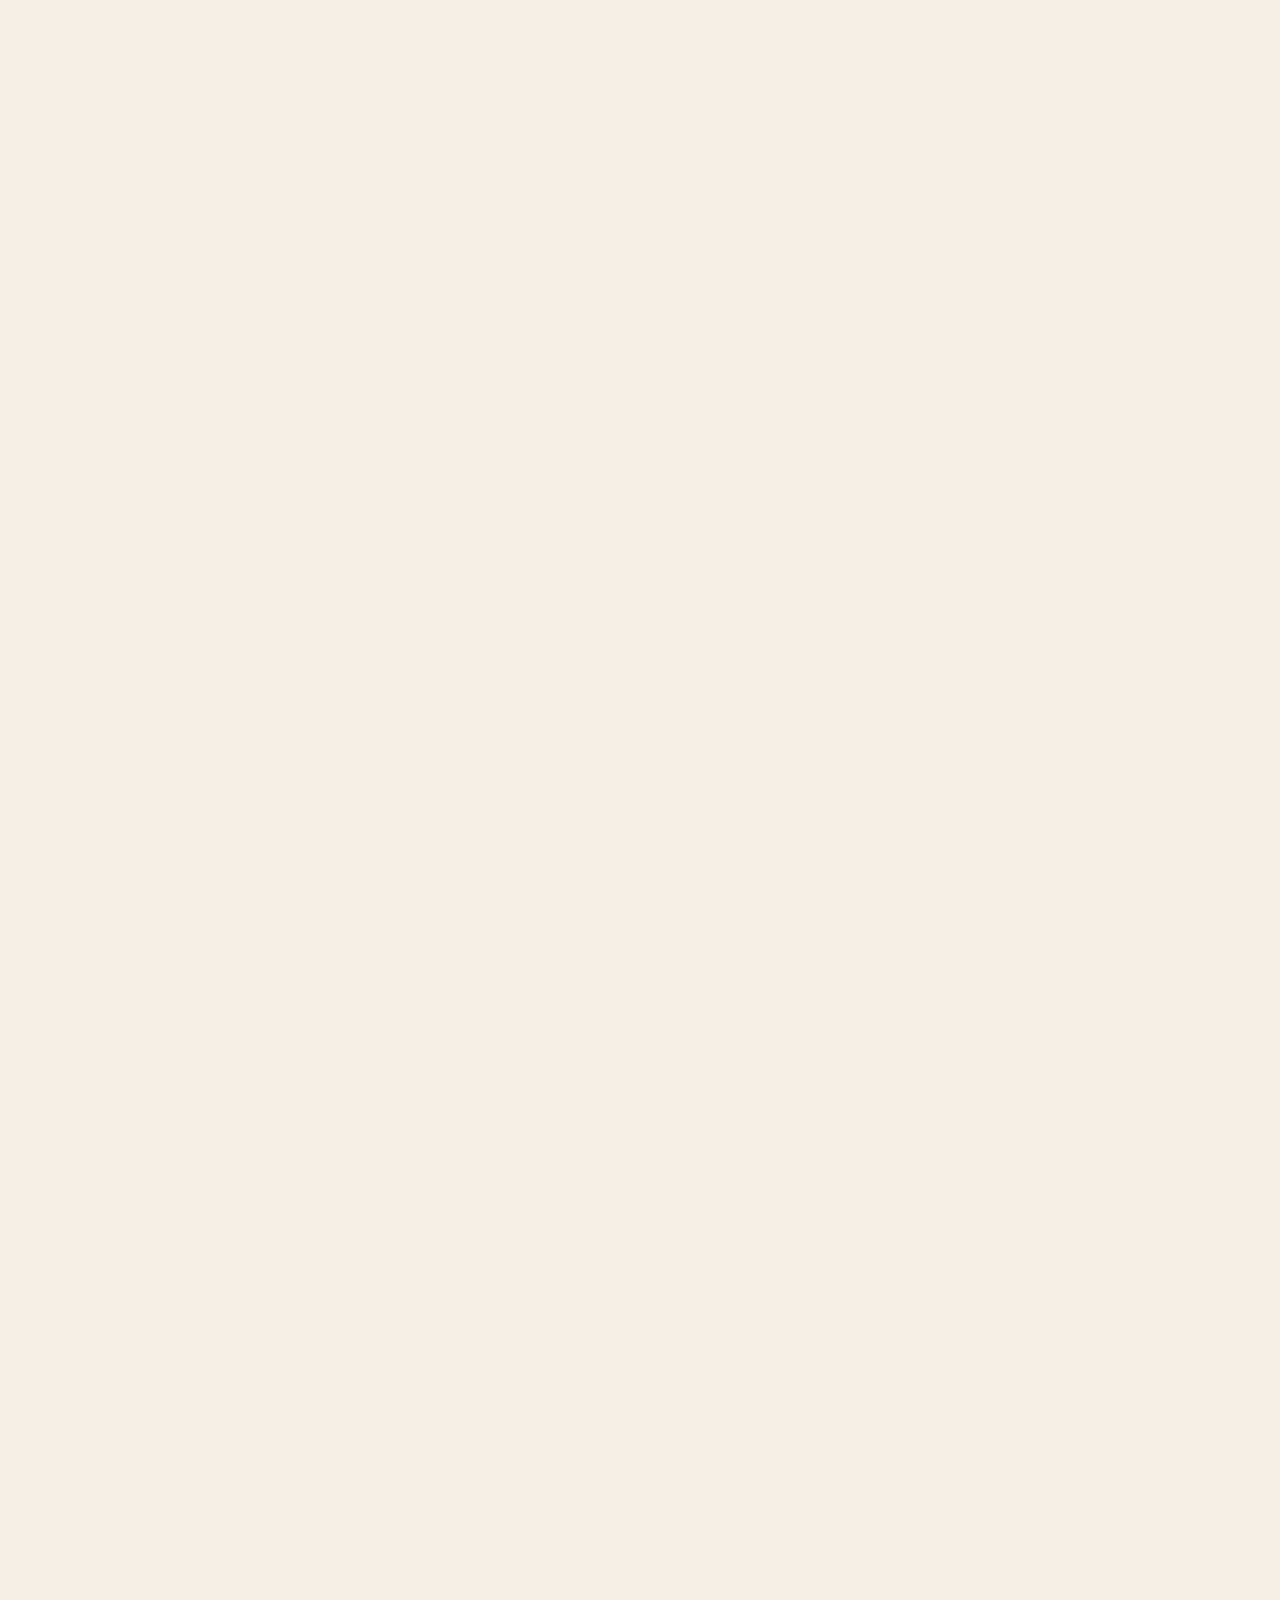
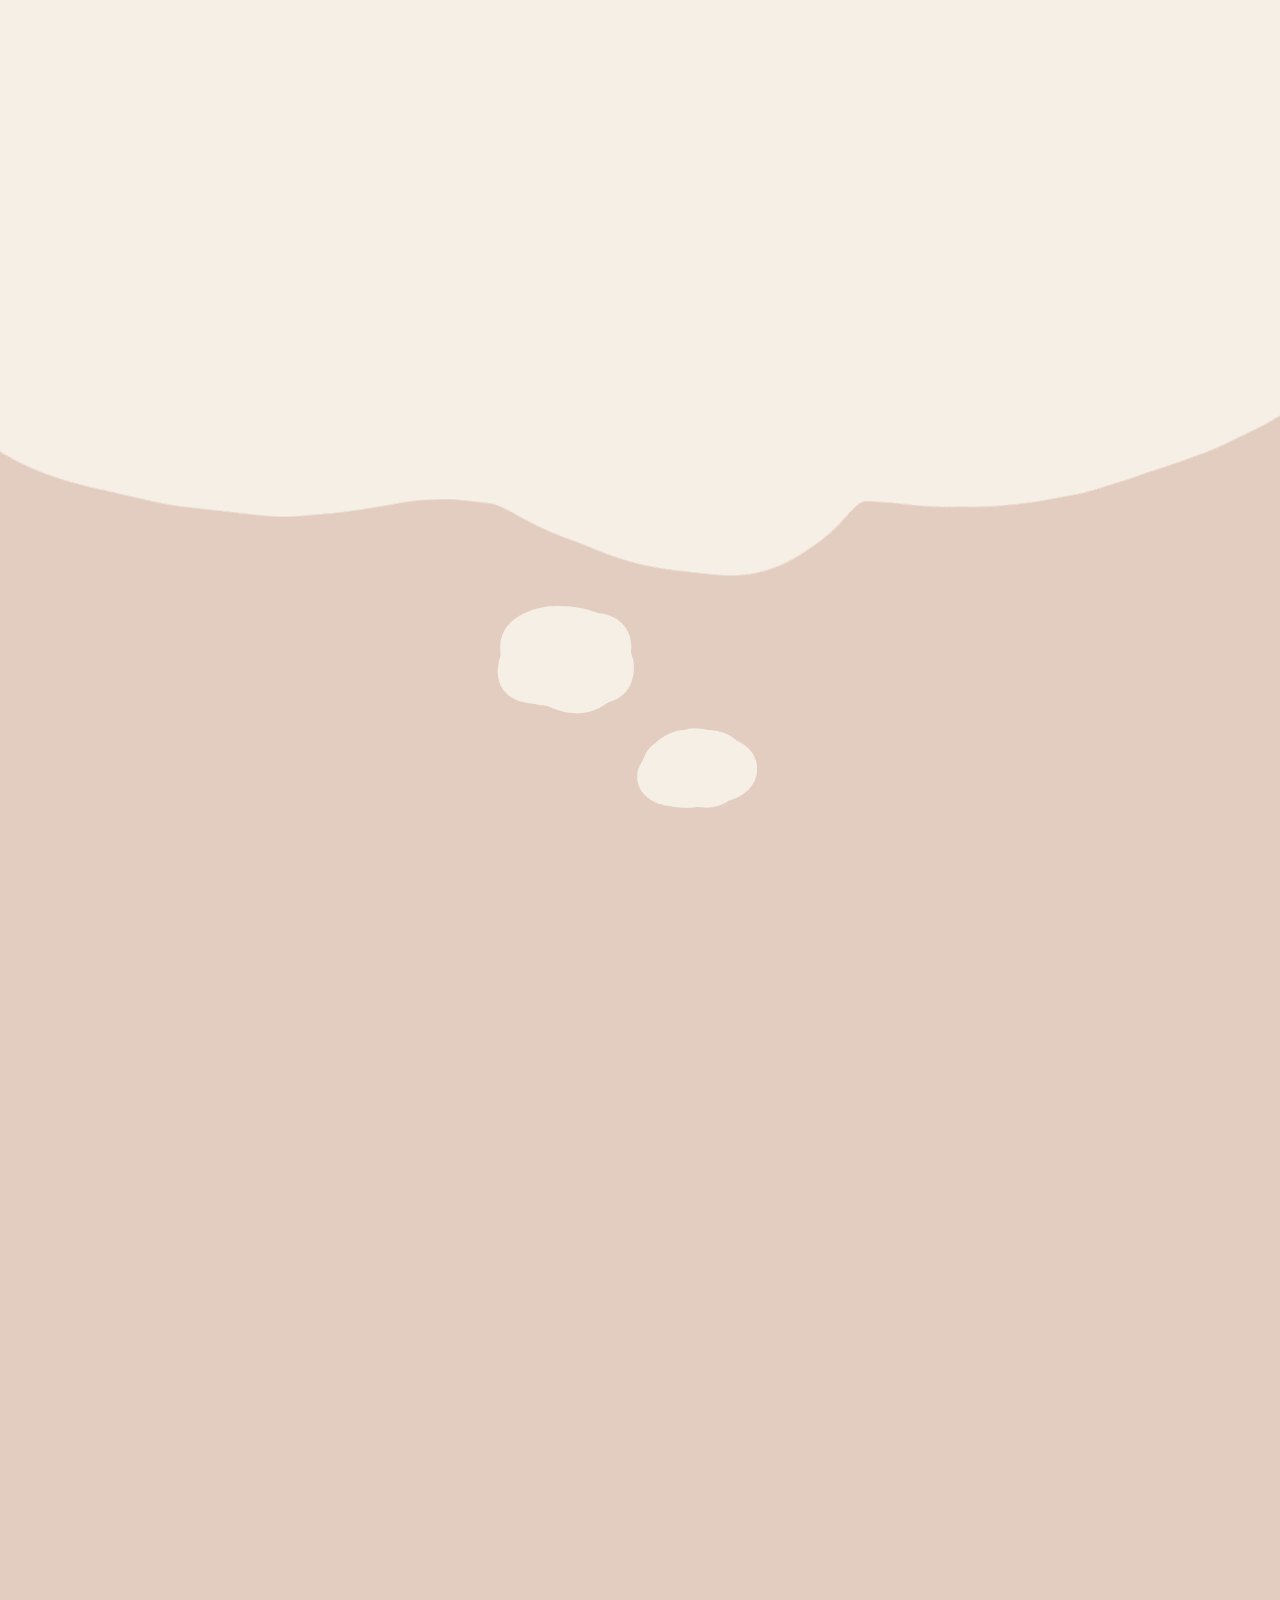
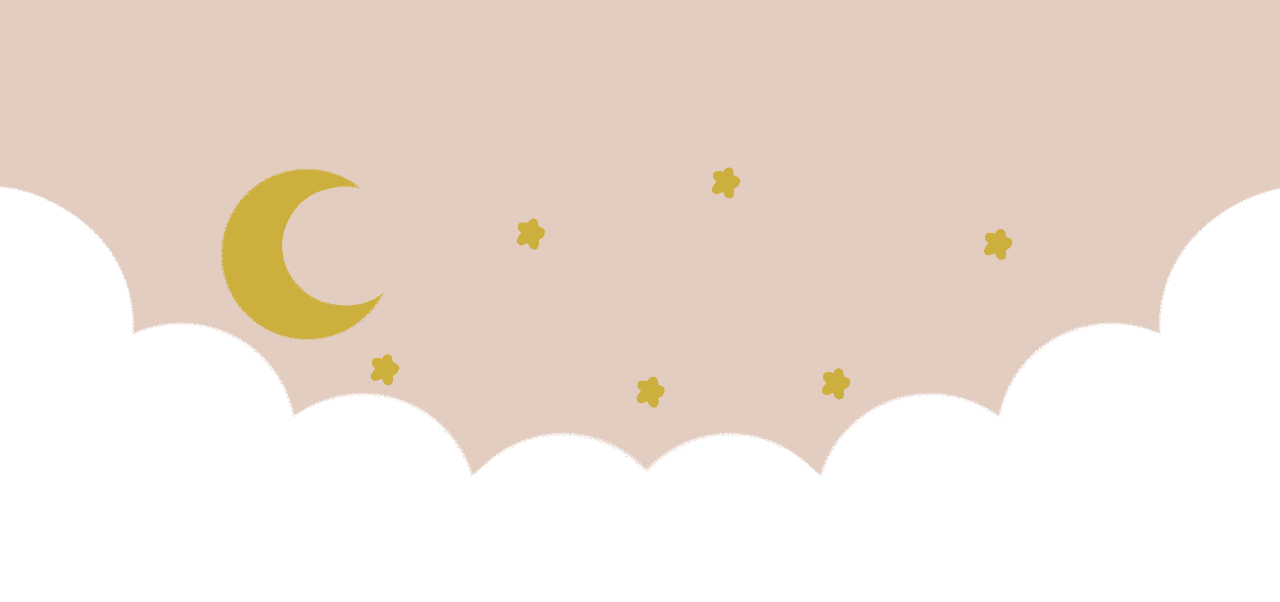
==== commit e644b0d7: "Add files via upload" ====
--- a/index.html
+++ b/index.html
@@ -15,8 +15,6 @@
 
     <!-- script jquery -->
     <script src="https://code.jquery.com/jquery-3.6.1.min.js"></script>
-    <script src="./main.js"></script>
-
 
     <!-- css -->
     <link rel="stylesheet" href="./style.css">
@@ -247,7 +245,7 @@
                             おいしいものを<ruby>食<rt>た</rt></ruby>べることが<ruby>最近<rt>さいきん</rt></ruby>の<ruby>幸<rt>しあわ</rt></ruby>せです。
                             お<ruby>休<rt>やす</rt></ruby>みの<ruby>日<rt>ひ</rt></ruby>には、ドライブをしながらスタバの<ruby>新作<rt>しんさく</rt></ruby>を
                             <ruby>飲<rt>の</rt></ruby>んだり、アニメやドラマを<ruby>一気見<rt>いっきみ</rt></ruby>しています。
-                            <ruby>最近<rt>さいきん</rt></ruby>は、〇を<ruby>見<rt>み</rt></ruby>ています。
+                            <ruby>最近<rt>さいきん</rt></ruby>は、おっさんずラブを<ruby>見<rt>み</rt></ruby>ています。
                         </h3>
                         <a href="./自己紹介詳細/index.html">... Read more</a>
                     </div>
@@ -349,117 +347,8 @@
             <img src="./img/footer.png" alt="夜の空の上">
     </footer>
     
-    <!-- レスポンシブ ナビ -->
-    <script>
-
-// ナビゲーションが消える
-$(window).scroll(function () {
-    var check = window.pageYOffset; //現在のスクロール位置を取得
-    var docHeight = $(document).height(); //ページ全体の高さを取得
-    var dispHeight = $(window).height(); //表示されている高さを取得
-    if(check > docHeight-dispHeight-60){ //消えるときのフッターからの距離を数字で調整※サイトに合わせて変更
-      $('.nav-1').fadeOut(300); //数字が大きいほどゆっくり消える
-    }else{
-      $('.nav-1').fadeIn(300); //数字が大きいほどゆっくり出る
-    }
-  });
-
-
-//   ナビゲーション変わる
-
-
-$(window).on("scroll", function () {
-
-    if (400 < $(this).scrollTop() && 1000 > $(this).scrollTop()) {
-        $(".popimg1").fadeOut();
-        $(".popimg2").fadeIn();
-        $(".popimg3").fadeOut();
-        $(".popimg4").fadeOut();
-        $(".popimg5").fadeOut();
-        
-        // pop
-        $(".popno2").fadeOut();
-        $(".popno1").fadeIn();
-        $(".popno3").fadeIn();
-        $(".popno4").fadeIn();
-        $(".popno5").fadeIn();
-
-    } else if (999 < $(this).scrollTop() && 1800 > $(this).scrollTop()) {
-        $(".popimg3").fadeIn();
-        $(".popimg2").fadeOut();
-        $(".popimg1").fadeOut();
-        $(".popimg4").fadeOut();
-        $(".popimg5").fadeOut();
-
-        // pop
-        $(".popno3").fadeOut();
-        $(".popno1").fadeIn();
-        $(".popno2").fadeIn();
-        $(".popno4").fadeIn();
-        $(".popno5").fadeIn();
-
-    } else if (1799 < $(this).scrollTop() && 2500 > $(this).scrollTop()) {
-        $(".popimg4").fadeIn();
-        $(".popimg3").fadeOut();
-        $(".popimg1").fadeOut();
-        $(".popimg2").fadeOut();
-        $(".popimg5").fadeOut();
-        
-        // pop
-        $(".popno4").fadeOut();
-        $(".popno1").fadeIn();
-        $(".popno2").fadeIn();
-        $(".popno3").fadeIn();
-        $(".popno5").fadeIn();
-
-    } else if (2499 < $(this).scrollTop() && 4000 > $(this).scrollTop()) {
-        $(".popimg5").fadeIn();
-        $(".popimg4").fadeOut();
-        $(".popimg1").fadeOut();
-        $(".popimg2").fadeOut();
-        $(".popimg3").fadeOut();
-        
-        // pop
-        $(".popno5").fadeOut();
-        $(".popno1").fadeIn();
-        $(".popno2").fadeIn();
-        $(".popno3").fadeIn();
-        $(".popno4").fadeIn();
-
-    } 
-
-     else {
-        $(".popimg1").fadeIn();
-        $(".popimg2").fadeOut();
-        $(".popimg3").fadeOut();
-        $(".popimg4").fadeOut();
-        $(".popimg5").fadeOut();
-        
-        // pop
-        $(".popno1").fadeOut();
-        $(".popno2").fadeIn();
-        $(".popno3").fadeIn();
-        $(".popno4").fadeIn();
-        $(".popno5").fadeIn();
-
-    }
-});
-
-
-
-$(function () {
-  $('#target').click(() => {
-    $('#target').toggleClass('button2');
-    $('#resnav').toggleClass('nav_active');
-  });
-  // ナビ内リンクでジャンプ時、メニューを閉じる
-
-  $('.btn').click(() => {
-    $('#target').removeClass('button2');
-    $('#resnav').removeClass('nav_active');
-  });
-});
-    </script>
+
+    <script src="./main.js"></script>
     
 </body>
 </html>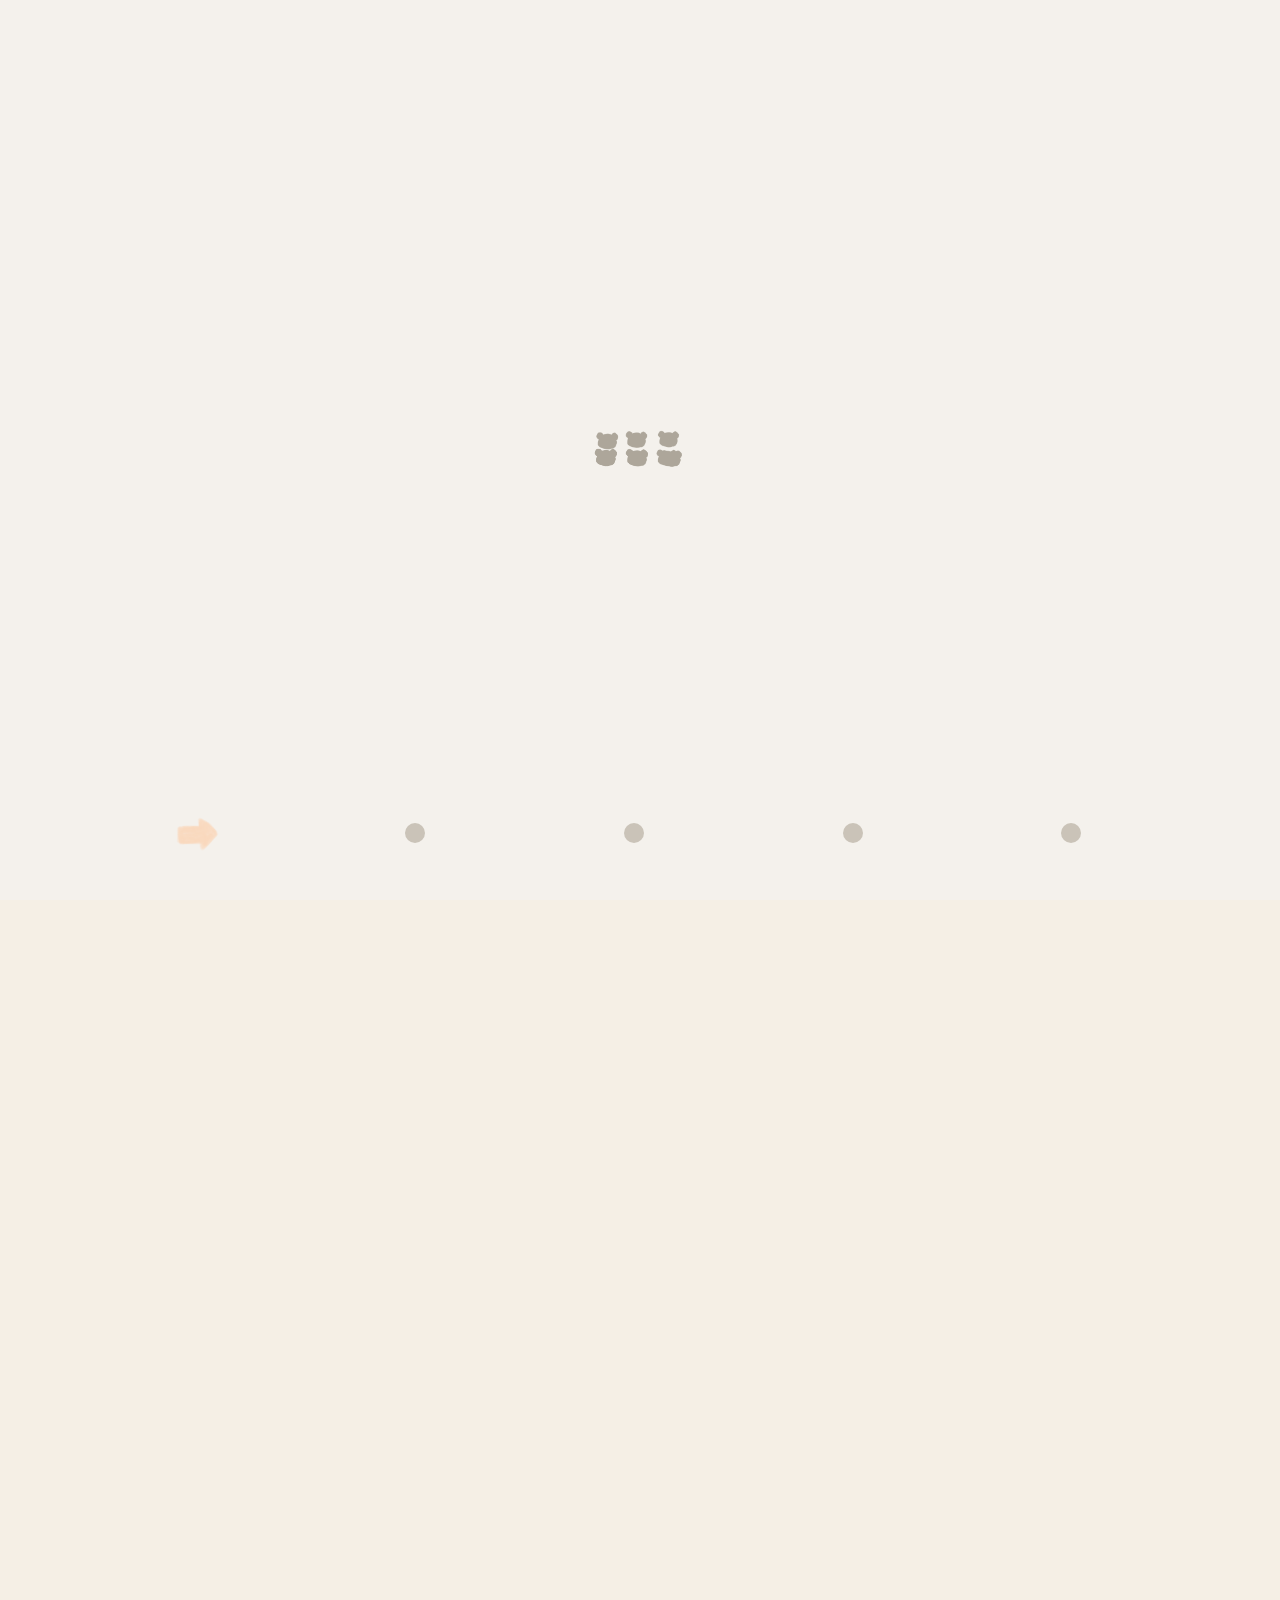
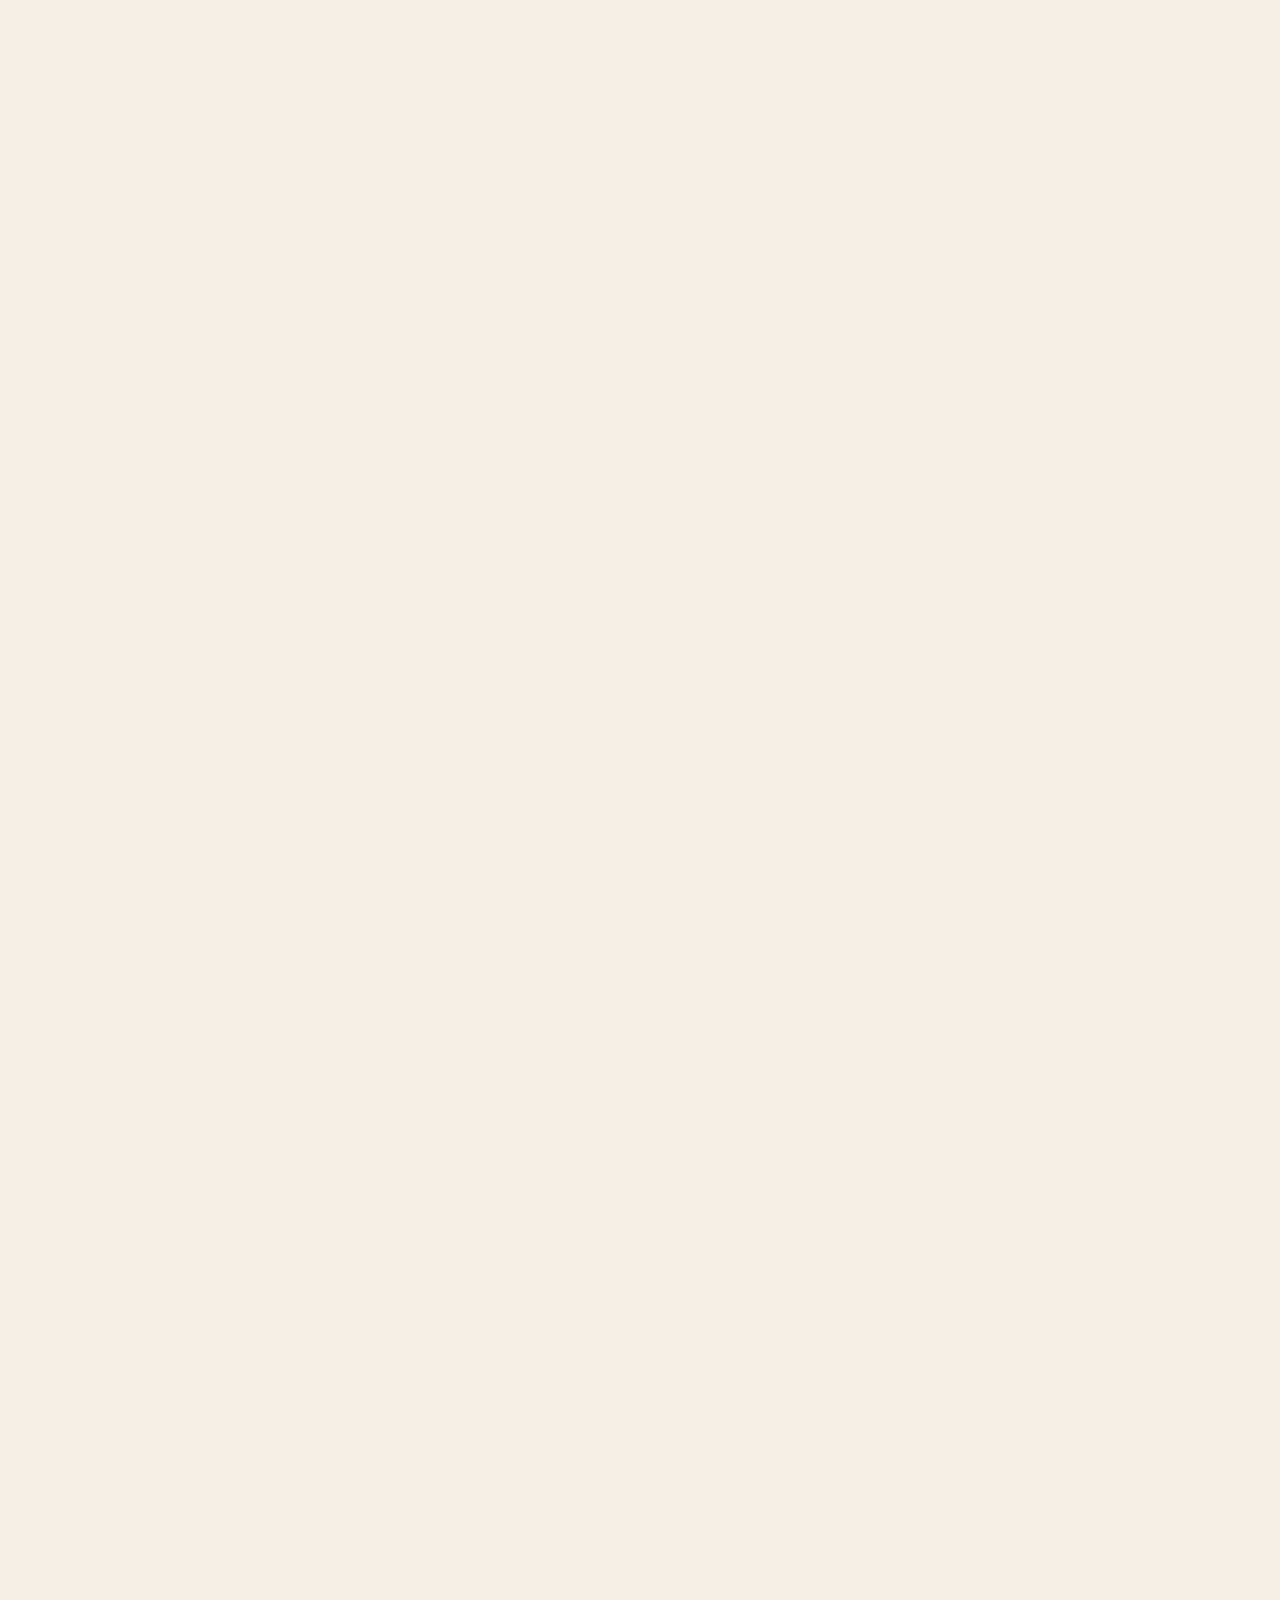
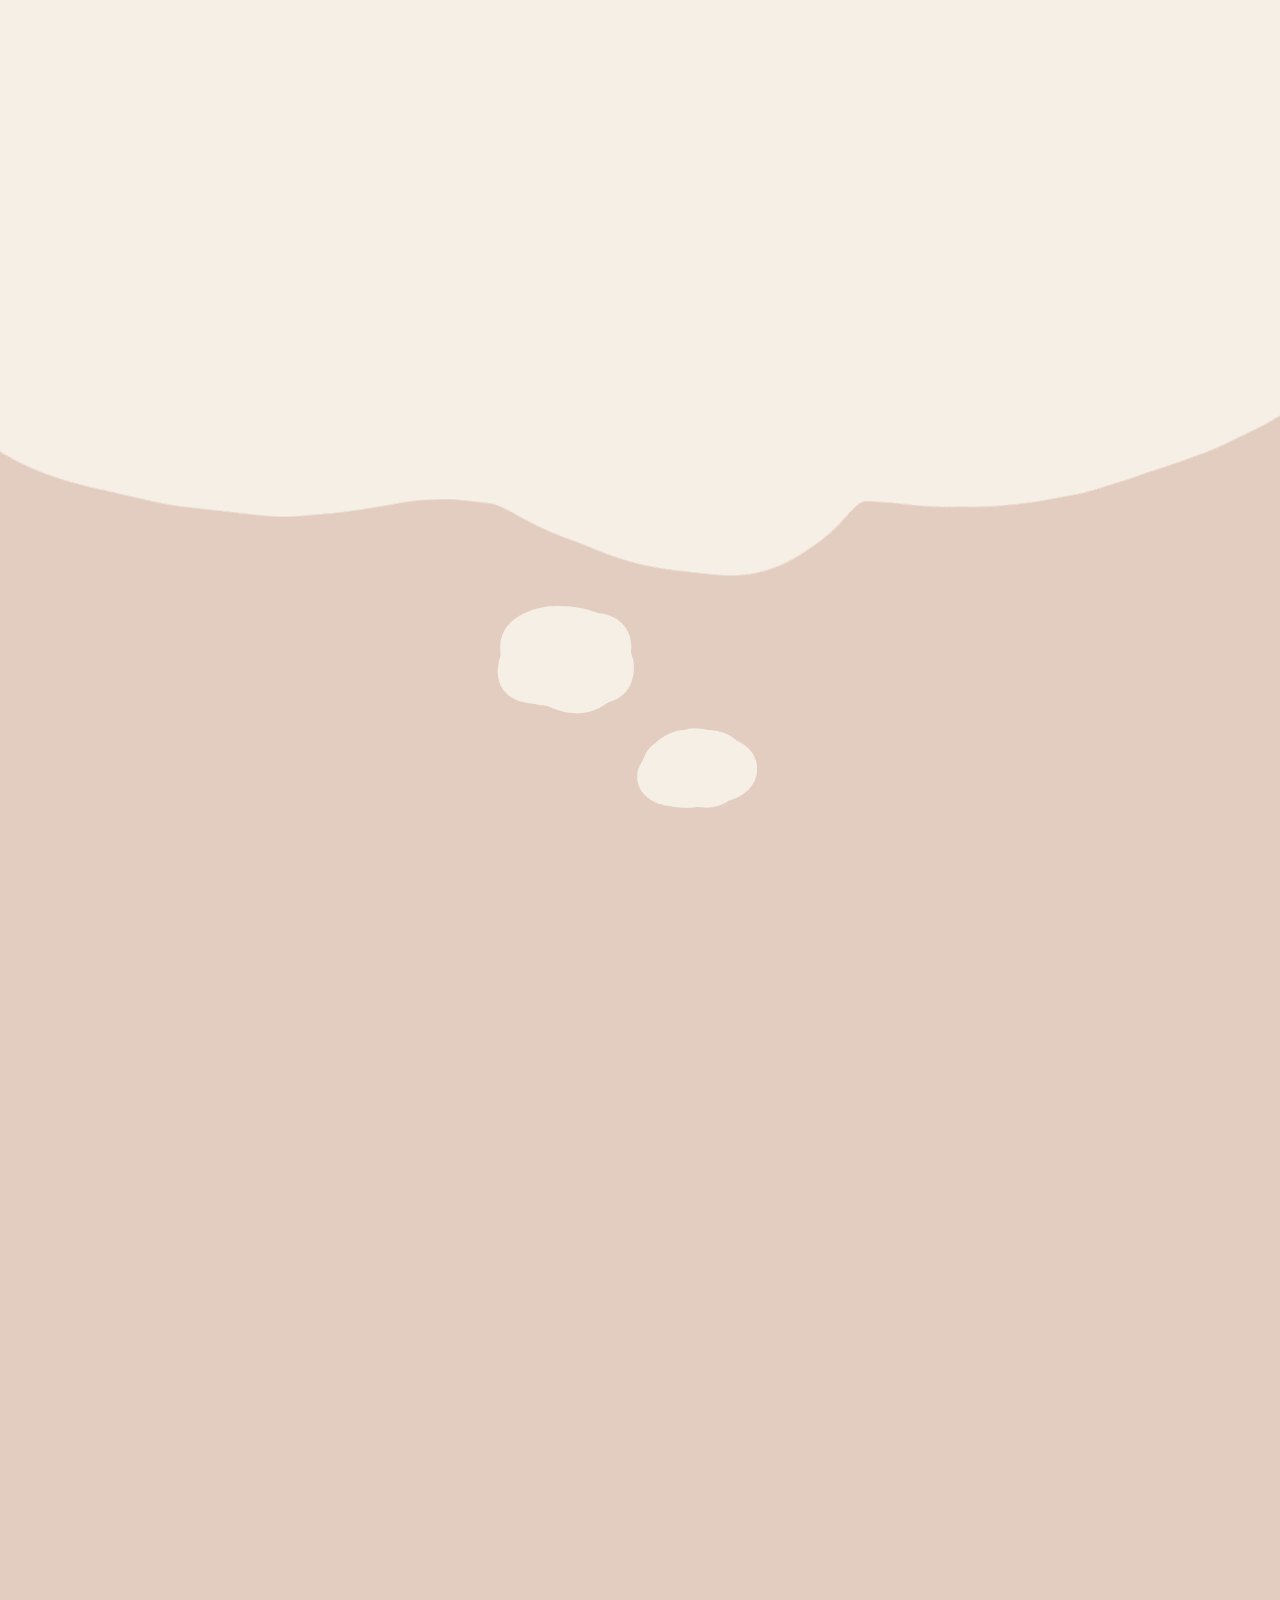
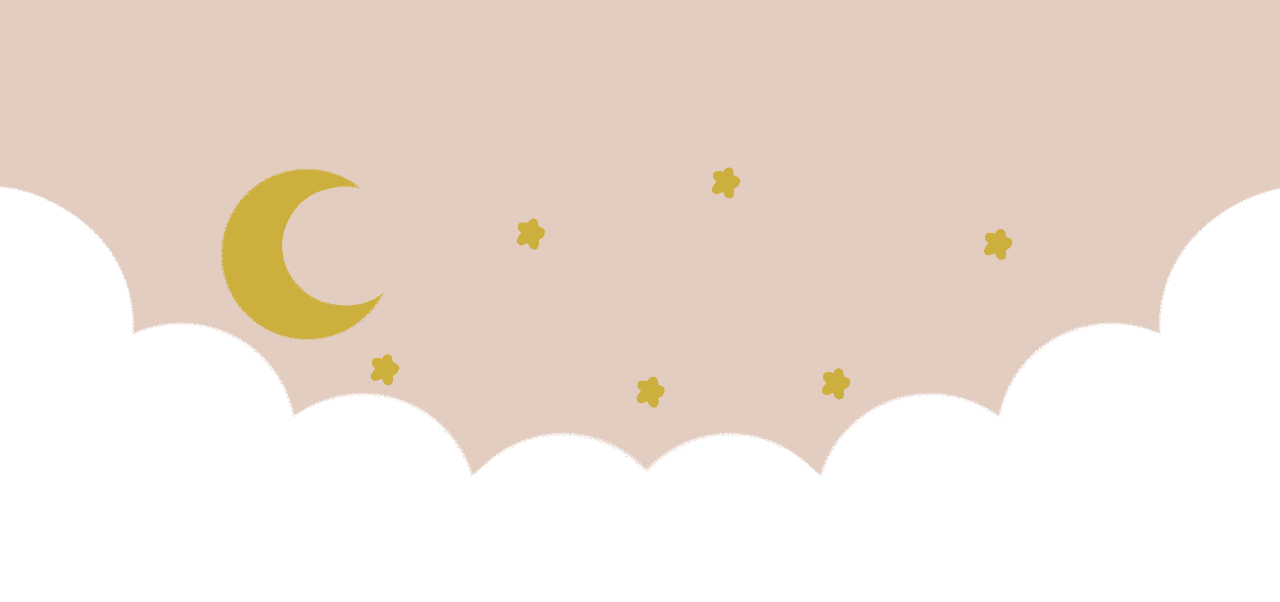
==== commit 88b019f6: "Add files via upload" ====
--- a/index.html
+++ b/index.html
@@ -27,7 +27,12 @@
 
 
     <div id="splash">
-        <div id="splash_logo"></div>
+        <div id="splash_logo" class="load">
+            <img src="../img/loading1.png" alt="" class="load1">
+            <img src="../img/loading2.png" alt="" class="load2">
+            <img src="../img/loading3.png" alt="" class="load3">
+            <img src="../img/loading4.png" alt="" class="load4">
+        </div>
     </div>
 
     <!-- ヘッダー -->
--- a/style.css
+++ b/style.css
@@ -44,6 +44,8 @@
     position: relative;
 }
 
+
+/* お試しローディング */
 
 /* おためしローディング */
 /* Loading背景画面設定　*/
@@ -56,6 +58,137 @@
     background: #f4f4f4;
     text-align:center;
   }
+
+.load {
+  width: 100%;
+  height: 100vh;
+  position: relative;
+}
+
+.load img {
+  width: 100px;
+  /* visibility: hidden; */
+  position: absolute;
+  top: 50%;
+  left: 50%;
+  transform: translate(-50%, -50%);
+  animation-fill-mode: forwards;
+}
+
+.load1 {
+  animation: load1 1s infinite;
+}
+
+@keyframes load1{
+  0%{
+      opacity: 1;
+  }
+
+  24%{
+      opacity: 1;
+  }
+  
+  25% {
+      opacity: 0;
+  }
+
+  99% {
+      opacity: 0;
+  }
+
+  100%{
+      opacity: 1;
+  }
+}
+
+.load2 {
+  animation: load2 1s infinite;
+}
+
+@keyframes load2 {
+  0%{
+      opacity: 0;
+  }
+
+  24%{
+      opacity: 0;
+  }
+  
+  25% {
+      opacity: 1;
+  }
+
+  49%{
+      opacity: 1;
+  }
+
+  50% {
+      opacity: 0;
+  }
+
+  100%{
+      opacity: 0;
+  }
+}
+
+.load3 {
+  animation: load3 1s infinite;
+}
+
+@keyframes load3 {
+  0%{
+      opacity: 0;
+
+  }
+
+  49%{
+      opacity: 0;
+  }
+  
+  50% {
+      opacity: 1;
+  }
+
+  74%{
+      opacity: 1;
+  }
+
+  75% {
+      opacity: 0;
+  }
+
+  100%{
+      opacity: 0;
+  }
+}
+
+.load4 {
+  animation: load4 1s infinite;
+}
+
+@keyframes load4 {
+  0%{
+      opacity: 0;
+
+  }
+
+  74%{
+      opacity: 0;
+  }
+
+  75% {
+      opacity: 1;
+  }
+
+  99% {
+      opacity: 1;
+  }
+
+  100%{
+      opacity: 0;
+  }
+}
+
   
   
   /* fadeUpをするアイコンの動き */
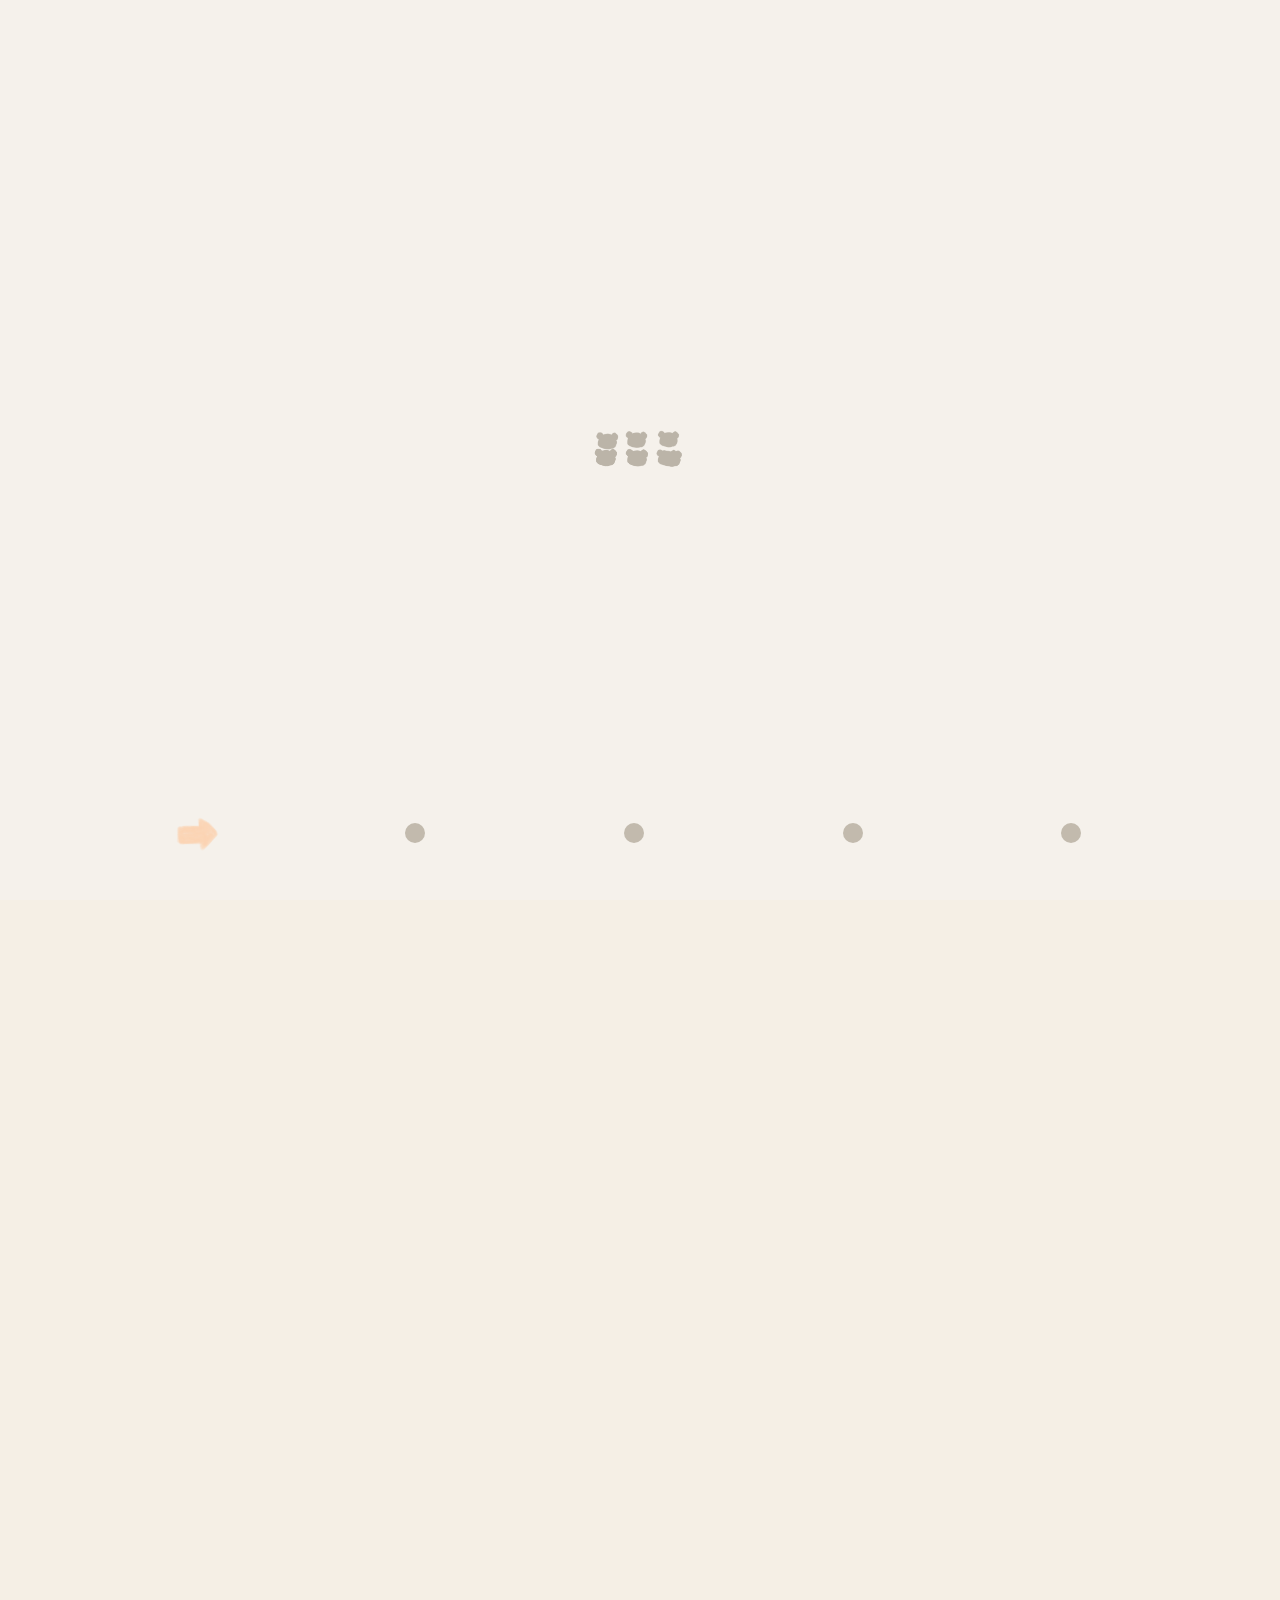
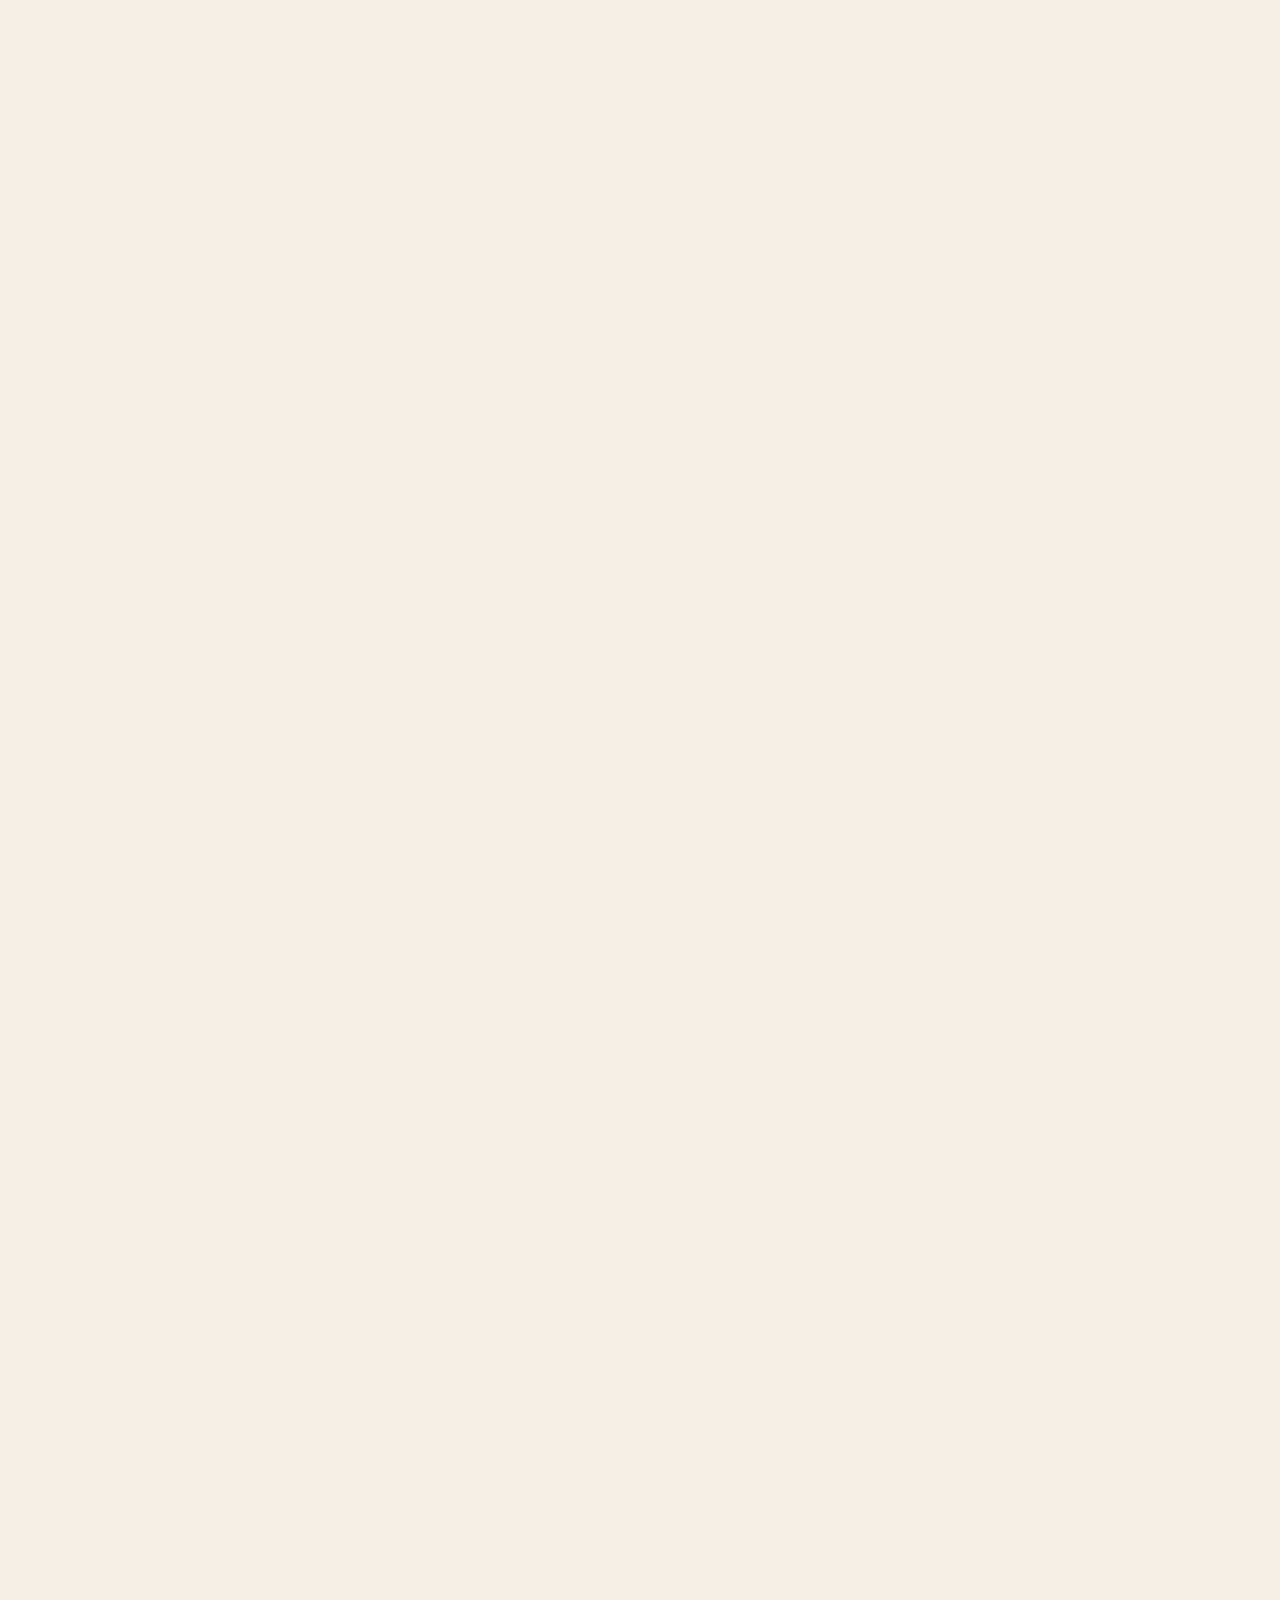
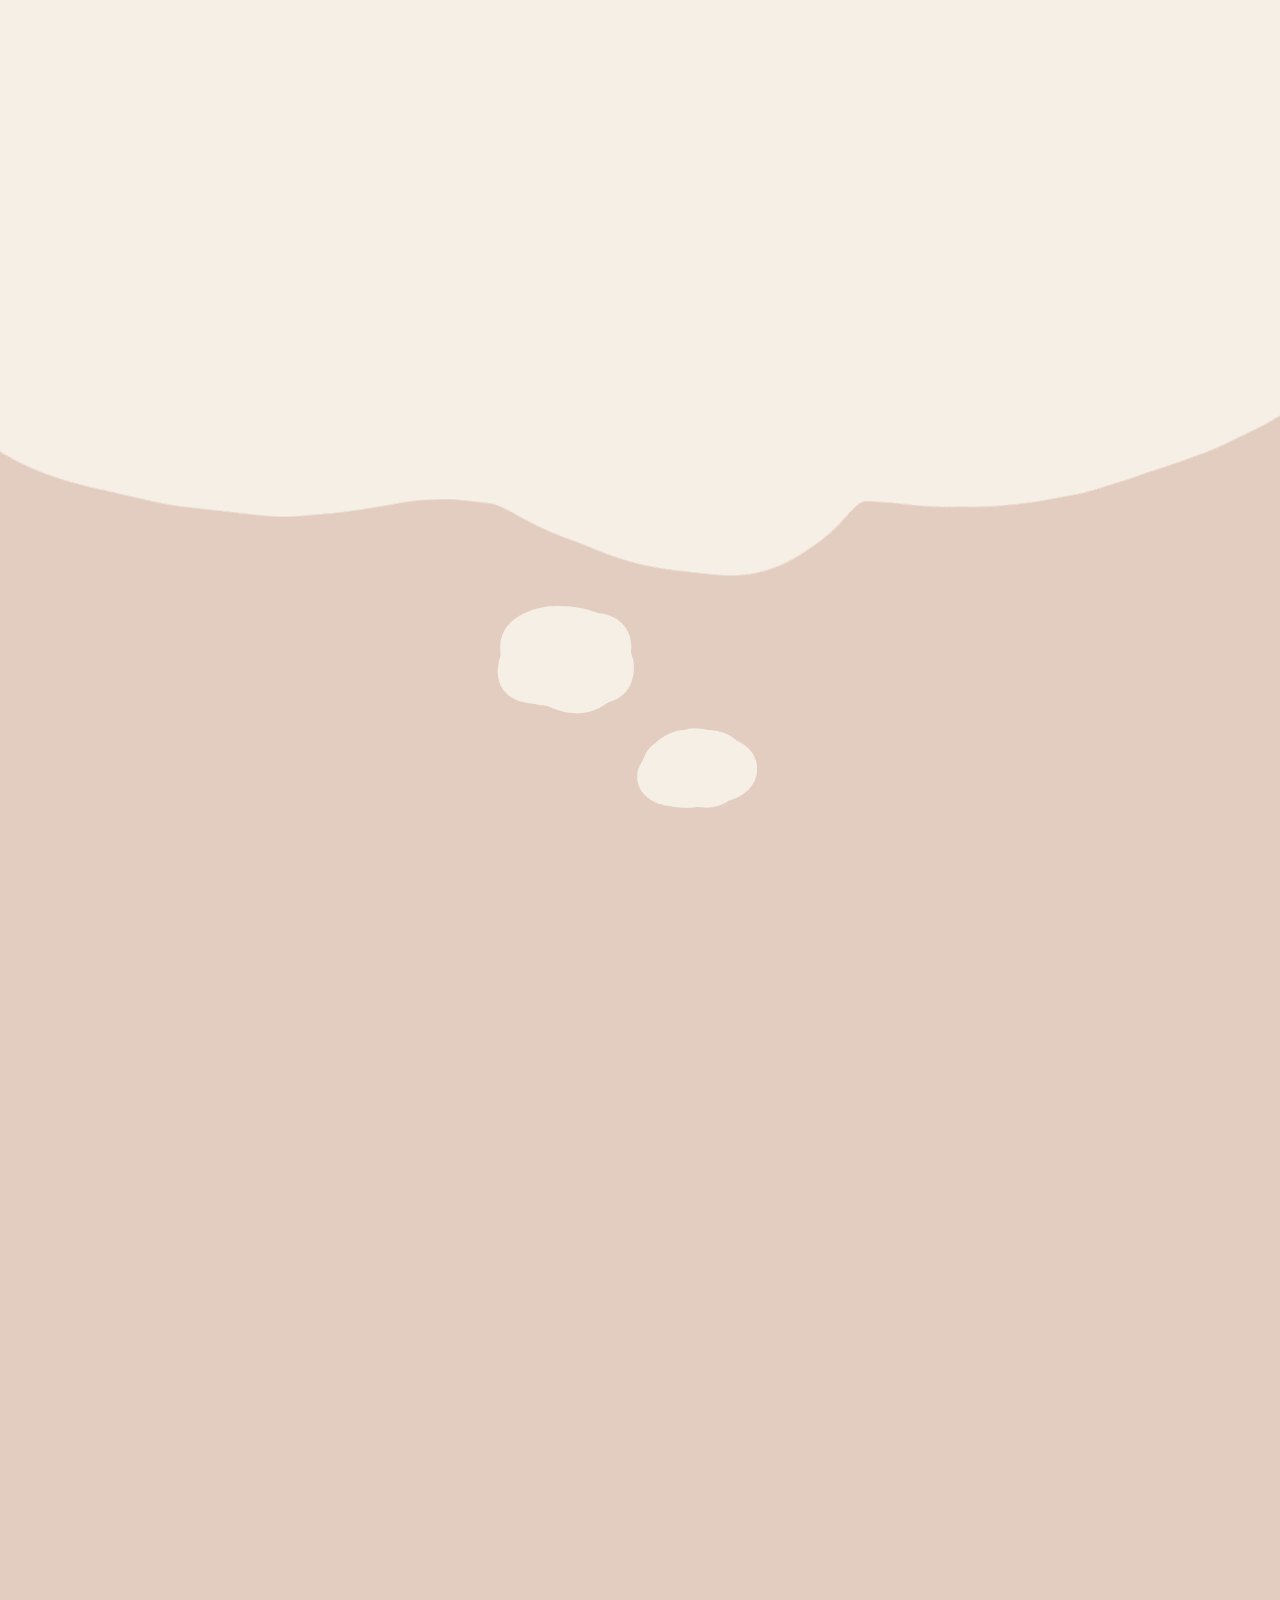
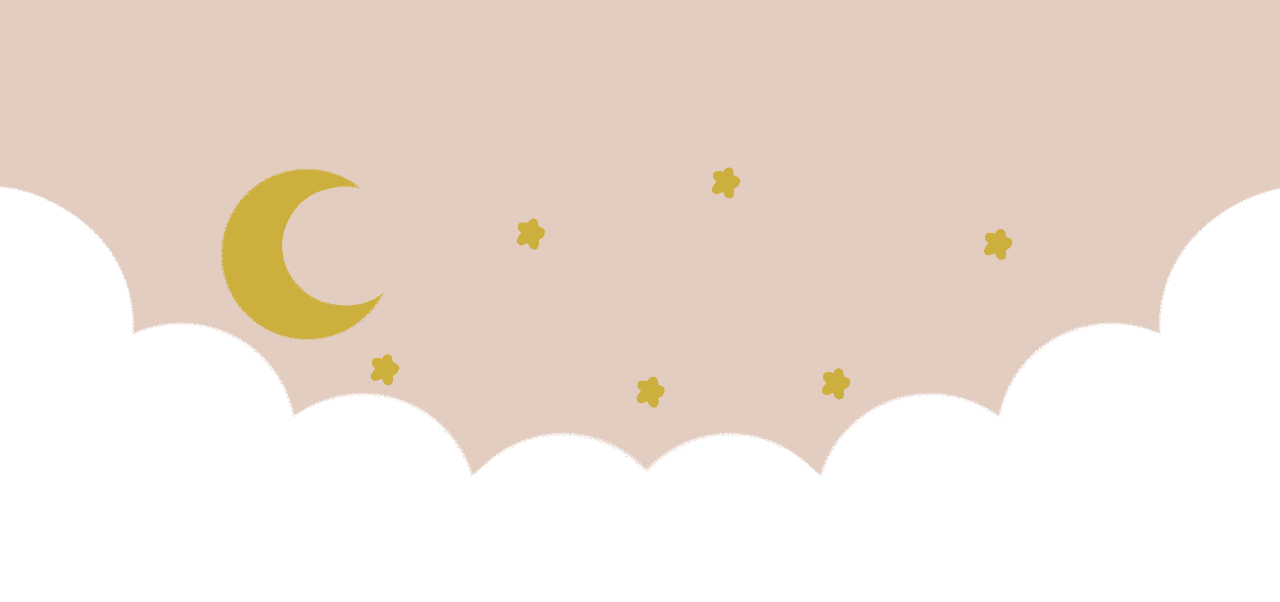
==== commit e6c70107: "Add files via upload" ====
--- a/index.html
+++ b/index.html
@@ -28,10 +28,10 @@
 
     <div id="splash">
         <div id="splash_logo" class="load">
-            <img src="../img/loading1.png" alt="" class="load1">
-            <img src="../img/loading2.png" alt="" class="load2">
-            <img src="../img/loading3.png" alt="" class="load3">
-            <img src="../img/loading4.png" alt="" class="load4">
+            <img src="./img/loading1.png" alt="" class="load1">
+            <img src="./img/loading2.png" alt="" class="load2">
+            <img src="./img/loading3.png" alt="" class="load3">
+            <img src="./img/loading4.png" alt="" class="load4">
         </div>
     </div>
 
